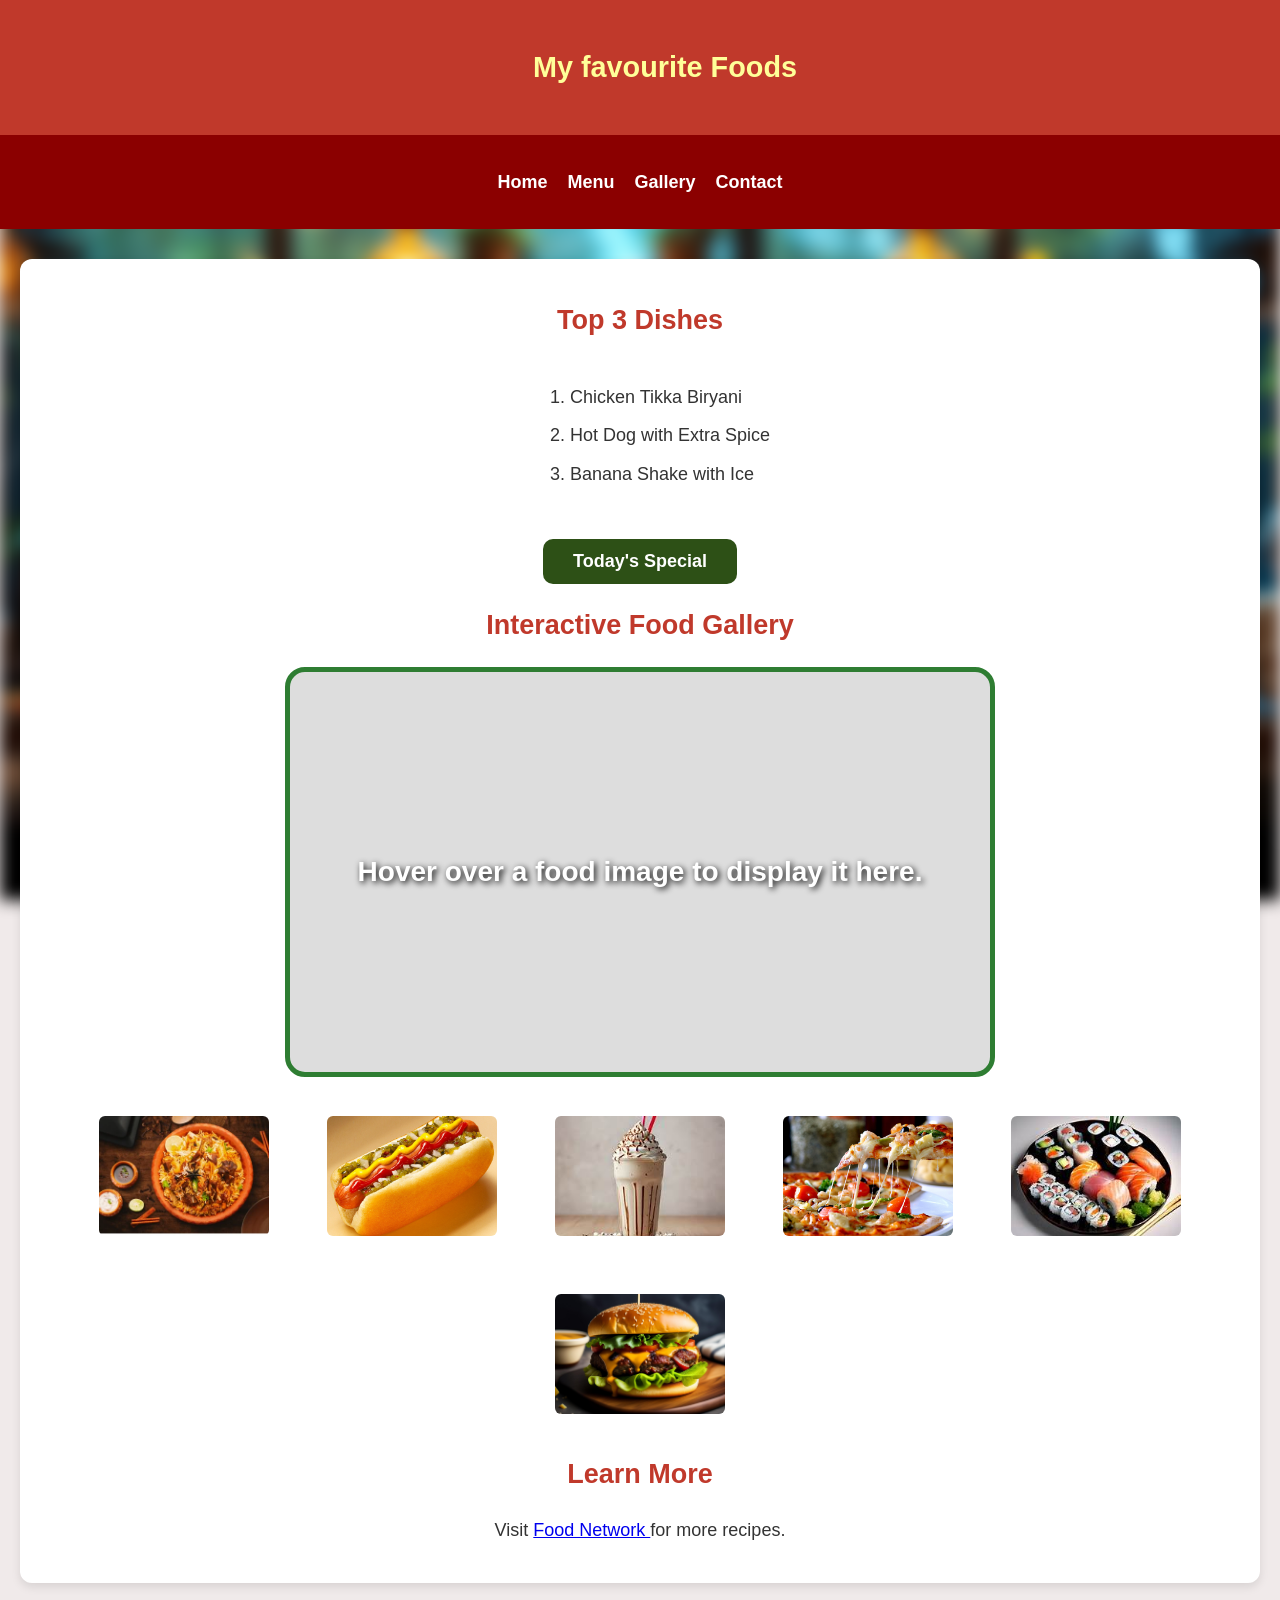
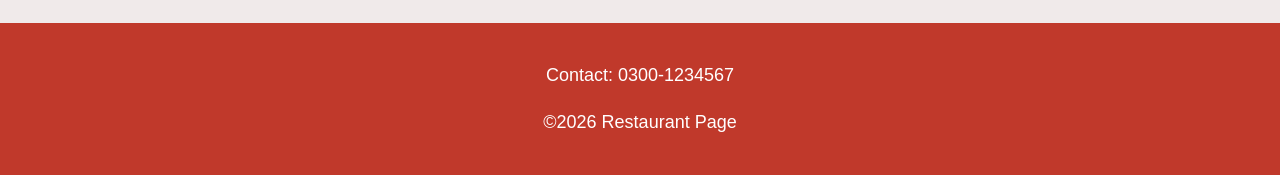
==== index.html @ 2c34b1ff "Update index.html" ====
<!DOCTYPE html>
<html lang="en">

<head>
    <meta charset="UTF-8">
    <meta name="viewport" content="width=device-width, initial-scale=1.0">
    <title>Restaurant Page</title>
    <link rel="stylesheet" href="style.css">
</head>

<body>

    <a href="#main" class="skip-link">Skip to Main Content</a>


    <header>
        <div id="clock"></div>
        <h1> My favourite Foods</h1>
    </header>
    <nav>
        <ul>
            <li><a href="index.html">Home</a></li>
            <li><a href="menu.html">Menu</a></li>
            <li><a href="gallery.html">Gallery</a></li>
            <li><a href="contact.html">Contact</a></li>
        </ul>
    </nav>
    <main id="main">
        <section>
            <h2>Top 3 Dishes</h2>
            <ol>
                <li>Chicken Tikka Biryani</li>
                <li>Hot Dog with Extra Spice</li>

                <li>Banana Shake with Ice</li>
            </ol>
            <button id="specialBtn">Today's Special</button>

            <p id="specialText"></p>
        </section>

        <section>
            <h2>Interactive Food Gallery</h2>

            <div id="image">
                Hover over a food image to display it here.
            </div>

            <div class="gallery">
                <img class="preview" src="Biryani.webp" alt="Chicken Tikka Biryani" onmouseover="upDate(this)"
                    onmouseout="unDo()" onfocus="upDate(this)"
        onblur="unDo()"
        tabindex="0">

                <img class="preview" src="HotDog.jpg" alt="Hot Dog with Extra Spice" onmouseover="upDate(this)"
                    onmouseout="unDo()" onfocus="upDate(this)"
        onblur="unDo()"
        tabindex="0">

                <img class="preview" src="Milkshake.jpg" alt="Banana Milkshake" onmouseover="upDate(this)"
                    onmouseout="unDo()" onfocus="upDate(this)"
        onblur="unDo()"
        tabindex="0">

                <img class="preview" src="pizza-5179939_1280.jpg" alt="Chicken Cheese Pizza" onmouseover="upDate(this)"
                    onmouseout="unDo()" onfocus="upDate(this)"
        onblur="unDo()"
        tabindex="0">

                <img class="preview" src="OIP.jpg" alt="Fresh Sushi" onmouseover="upDate(this)" onmouseout="unDo()" onfocus="upDate(this)"
        onblur="unDo()"
        tabindex="0">

                <img class="preview" src="front-view-tasty-meat-burger-with-cheese-and-salad-free-photo.jpg"
                    alt="Zinger Burger" onmouseover="upDate(this)" onmouseout="unDo()" onfocus="upDate(this)"
        onblur="unDo()"
        tabindex="0">
            </div>
        </section>

        <section>
            <h2>Learn More</h2>
            <p>
                Visit
                <a href="https://www.foodnetwork.com" target="_blank" rel="noopener noreferrer">
                    Food Network
                </a>
                for more recipes.
            </p>
        </section>
    </main>


    <footer>
        <p>Contact: 0300-1234567</p>
        <p>&copy;2026 Restaurant Page</p>
    </footer>
    <script src="script.js"></script>
</body>

</html>
---- style.css ----
* Clean Restaurant Website CSS */

/* RESET */
* {
    margin: 0;
    padding: 0;
    box-sizing: border-box;
}

body {
    font-family: Arial, Helvetica, sans-serif;
    background: #f0eaea;
    color: #333;
    line-height: 1.6;
    font-size: 18px;
}

/* SKIP LINK */
.skip-link {
    position: absolute;
    left: -9999px;
    background: #000;
    color: #9f3e2d;
    padding: 8px;
    z-index: 100;
}

.skip-link:focus {
    left: 10px;
    top: 10px;
}

header {
    background: #c0392b;
    color: #ffff99;
    /* white kar do */
    text-align: center;
    width: 100%;
    padding: 25px;
}

#clock {
    text-align: right;
    font-weight: bold;
    margin-bottom: 10px;
}

h1 {
    font-size: 2.2rem;
}

h2 {
    text-align: center;
    color: #c0392b;
    margin: 20px 0;
}

/* NAV */
nav {
    display: inline-block;
    width: 100%;
    background: #8b0000;
}

nav ul {
    list-style-type: none;
    display: flex;
    justify-content: center;
    flex-wrap: wrap;
    gap: 20px;
    padding: 15px;
}

nav li {
    display: inline-block;
}

nav a {
    color: #fff;
    text-decoration: none;
    font-weight: bold;
}

nav a:hover {
    color: gold;
}

nav img {
    width: 10%;
}


main {
    width: 90%;
    max-width: 1200px;
    margin: 30px auto;
    background: #fff;
    padding: 30px;
    border-radius: 12px;
    box-shadow: 0 4px 10px rgba(0, 0, 0, .1);
}

p,
ol {
    text-align: center;
}

ol {
    list-style-position: inside;
}


button,
#specialBtn {
    background: #2d5016;
    color: #fff;
    border: none;
    padding: 12px 20px;
    border-radius: 8px;
    cursor: pointer;
}

button:hover,
#specialBtn:hover {
    background: #8b0000;
}

#specialText {
    margin-top: 15px;
    color: darkgreen;
    font-weight: bold;
}

.grid {
    display: grid;
    grid-template-columns: repeat(3, 1fr);
    /* 3 columns */
    gap: 20px;
    margin: 20px 0;
}

img {
    max-width: 100%;
    height: auto;
    display: block;

    /* Ye 3 add karo */
    border: 3px solid #c0392b;
    padding: 5px;
    border-radius: 12px;

    margin: 10px;
    /* box model complete karne ke liye */
}


/* MENU */
.menu-container {
    display: grid;
    grid-template-columns: repeat(auto-fit, minmax(250px, 1fr));
    gap: 20px;
}

.menu-item {
    background: #e8f5e9;
    padding: 20px;
    border-radius: 10px;
    text-align: center;
    font-size: 22px;
    font-weight: bold;
    transition: .3s;
}

.menu-item:hover {
    background: #c8e6c9;
    transform: scale(1.03);
}

/* FORM */
form {
    max-width: 650px;
    margin: auto;
    display: flex;
    flex-direction: column;
    gap: 15px;
}

label {
    font-weight: bold;
}

input,
textarea {
    width: 100%;
    padding: 12px;
    border: 2px solid #ddd;
    border-radius: 8px;
}

input:focus,
textarea:focus {
    outline: none;
    border-color: #2d5016;
}

/* FOOTER */
footer {
    background: #c0392b;
    color: #fff;
    text-align: center;
    padding: 20px;
    margin-top: 40px;
}

/* GALLERY GRID - Ye add karna hai */
.grid {
    display: grid;
    grid-template-columns: repeat(2, 1fr);
    gap: 0.6px;
    justify-content: center;
    align-items: center;
}

.grid img {
    width: 100%;
    max-width: 400px;
    /* Ye add karo - image 400px se zyada badi nahi hogi */
    height: 250px;
    object-fit: cover;
    border-radius: 10px;
    margin: 0 auto;
    /* Ye add karo - center me aajayegi */
}

main {
    width: 95%;
    padding: 20px;
}

h1 {
    font-size: 1.8rem;
}



p {
    text-align: center;
}

ol {
    text-align: left;
    list-style-position: outside;
    margin-left: 30px;
    padding-left: 20px;
}

ol li {
    margin-bottom: 10px;
}

ol {
    display: inline-block;
    text-align: left;
    margin: 20px auto;
    padding-left: 25px;
}

section {
    text-align: center;
}

ol {
    text-align: left;
    list-style-position: outside;
    margin-left: 40px;
    padding-left: 20px;
}

ol li {
    margin-bottom: 10px;
}

.menu-grid {
    display: grid;
    grid-template-columns: 1fr 1fr;
    /* 2 columns */
    gap: 60px;
    /* Beech me bara gap */
    margin-top: 30px;
}

.column {
    display: flex;
    flex-direction: column;
    /* 3 items neeche neeche */
    gap: 15px;
    /* items ke beech gap */
}

.menu-item {
    background: #f5f5f5;
    padding: 15px;
    border-radius: 8px;
    text-align: center;
    font-weight: bold;
    border: 2px solid #c0392b;
}

.menu-pic {
    display: block;
    margin: 0 auto 30px auto;
    /* center + neeche gap */
    max-width: 300px;
    border-radius: 12px;
}

main>img {
    display: block;
    margin: 0 auto 30px auto;
    /* center kar dega */
    max-width: 300px;
    border-radius: 12px;
}



/* Today's Special Button */
#specialBtn {
    display: block;
    margin: 20px auto;
    padding: 12px 30px;
    background-color: #2d5016;
    color: white;
    font-size: 18px;
    font-weight: bold;
    border: none;
    border-radius: 10px;
    cursor: pointer;
    transition: all 0.3s ease;
}

#specialBtn:hover {
    background-color: #c0392b;
    transform: scale(1.05);
}

#specialBtn:active {
    transform: scale(0.98);
}

/* RESPONSIVE */
@media (max-width:768px) {
    nav {
        width: 100%;
        /* Nav full width */
    }

    nav ul {
        flex-direction: column;
        /* Nav tabs neeche neeche */
        gap: 10px;
    }

    .grid {
        grid-template-columns: 1fr;
        /* Gallery 2 se 1 column */
        gap: 15px;
    }

    main {
        width: 95%;
        /* Main chota margin */
        padding: 20px;
    }

    h1 {
        font-size: 1.8rem;
    }

    .menu-container {
        grid-template-columns: 1fr;
        /* Menu bhi 1 column */
    }
}

body {
    background-image: url('restaurant-bg.jpg');
    /* apni pic ka naam */
    background-size: cover;
    /* poori screen cover kare */
    background-position: center;
    background-attachment: fixed;
    /* scroll pe move na ho */

    /* Blur ke liye */
    position: relative;
}

body::before {
    content: "";
    position: fixed;
    top: 0;
    left: 0;
    width: 100%;
    height: 100%;
    background-image: url('realistic-photo-blurred-restaurant-background-with-some-people-eating-chefs-waiters-working-high-resolution-superdetail-16k_967785-42317.avif');
    background-size: cover;
    background-position: center;
    filter: blur(8px);
    /* 8px jitna blur chahiye */
    z-index: -1;
    /* content ke peeche chala jaye */
}


img {
    max-width: 100%;
    height: auto;
}

.skip-link {
    position: absolute;
    left: -999px;
    background: black;
    color: white;
    padding: 10px;
    text-decoration: none;
}

.skip-link:focus {
    left: 10px;
    top: 10px;
}

/* 1. BODY KA MARGIN ZERO */
body {
    margin: 0;
    padding: 0;
}

/* Interactive Gallery */

#image{
    width:80%;
    max-width:700px;
    height:400px;
    margin:20px auto;
    border:5px solid #2e7d32;
    border-radius:20px;
    background:#ddd;
    background-size:cover;
    background-position:center;
    display:flex;
    justify-content:center;
    align-items:center;
    color:white;
    font-size:28px;
    font-weight:bold;
    text-shadow:2px 2px 6px black;
}

.gallery{
    display:flex;
    justify-content:center;
    flex-wrap:wrap;
    gap:20px;
    margin-top:20px;
}

.preview{
    width:170px;
    height:120px;
    object-fit:cover;
    border-radius:15px;
    border:4px solid white;
    cursor:pointer;
    transition:0.3s;
}

.preview:hover{
    transform:scale(1.08);
    border-color:orange;
}
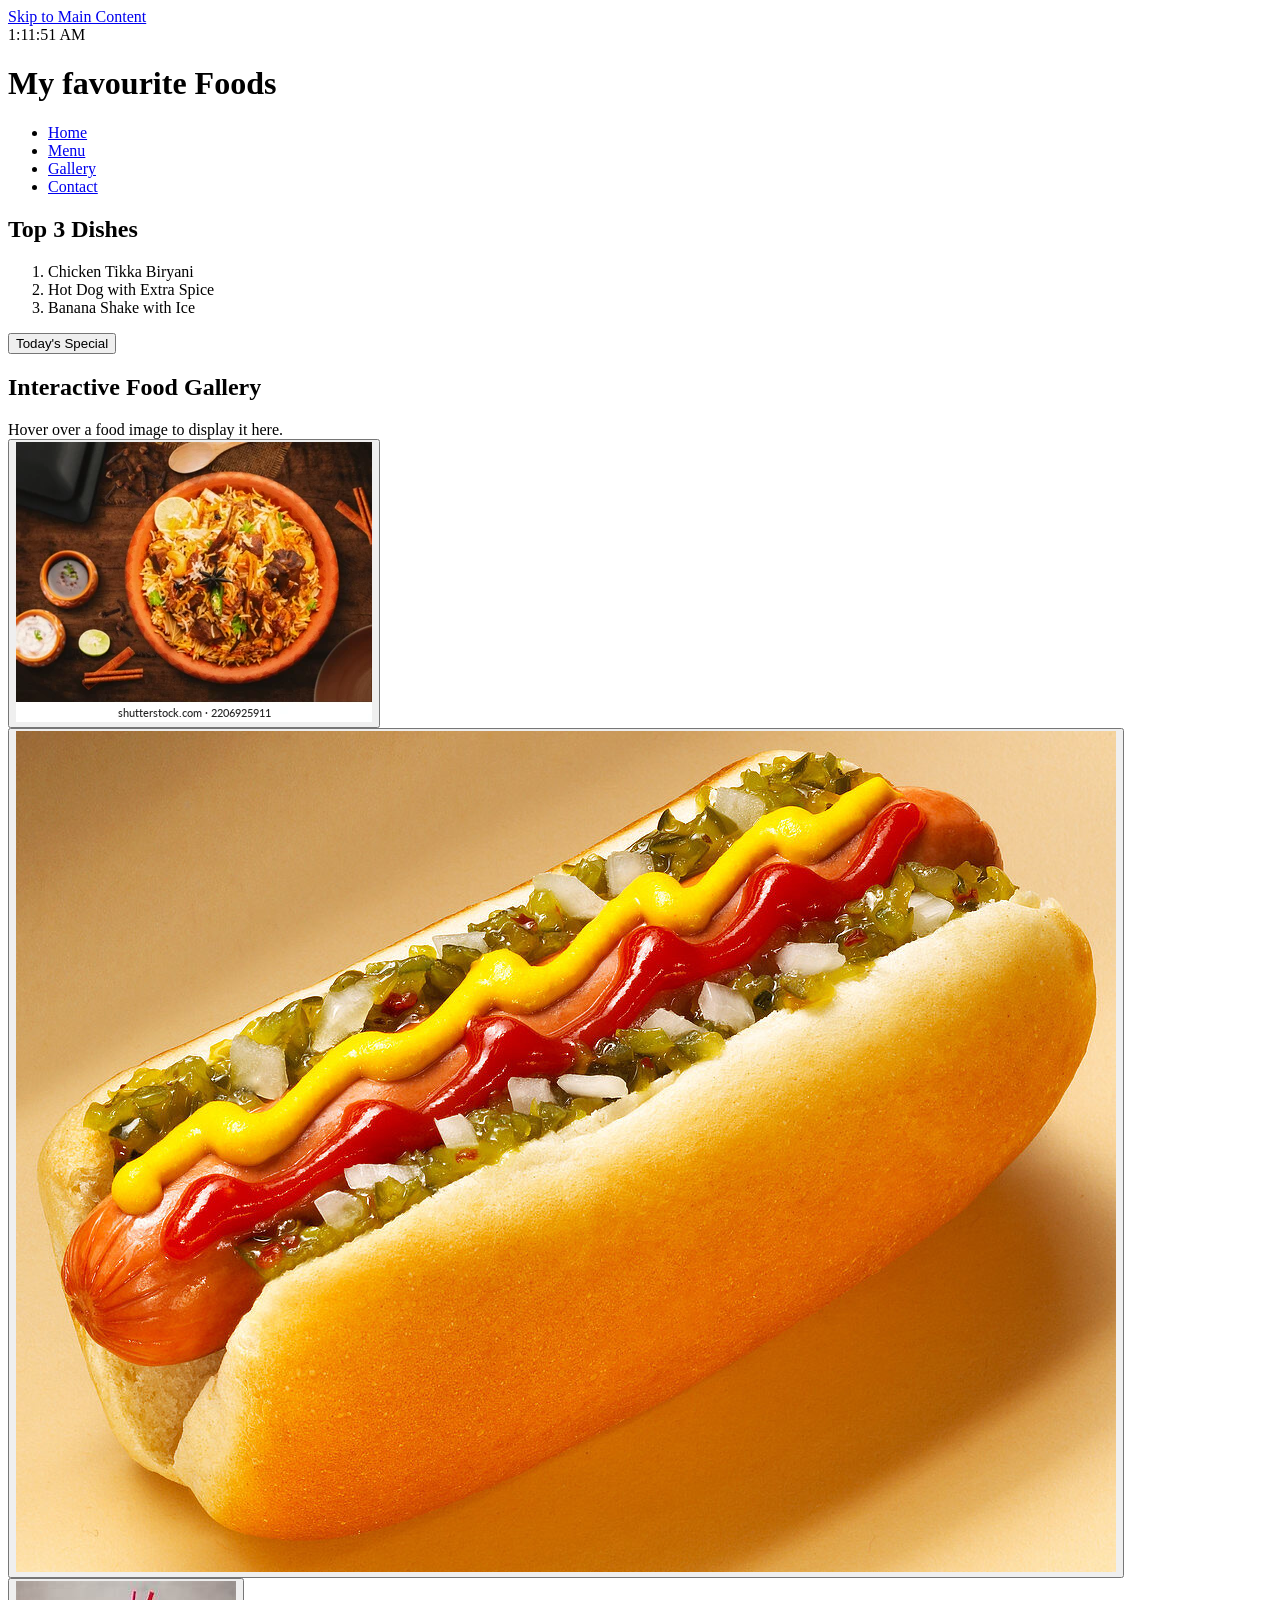
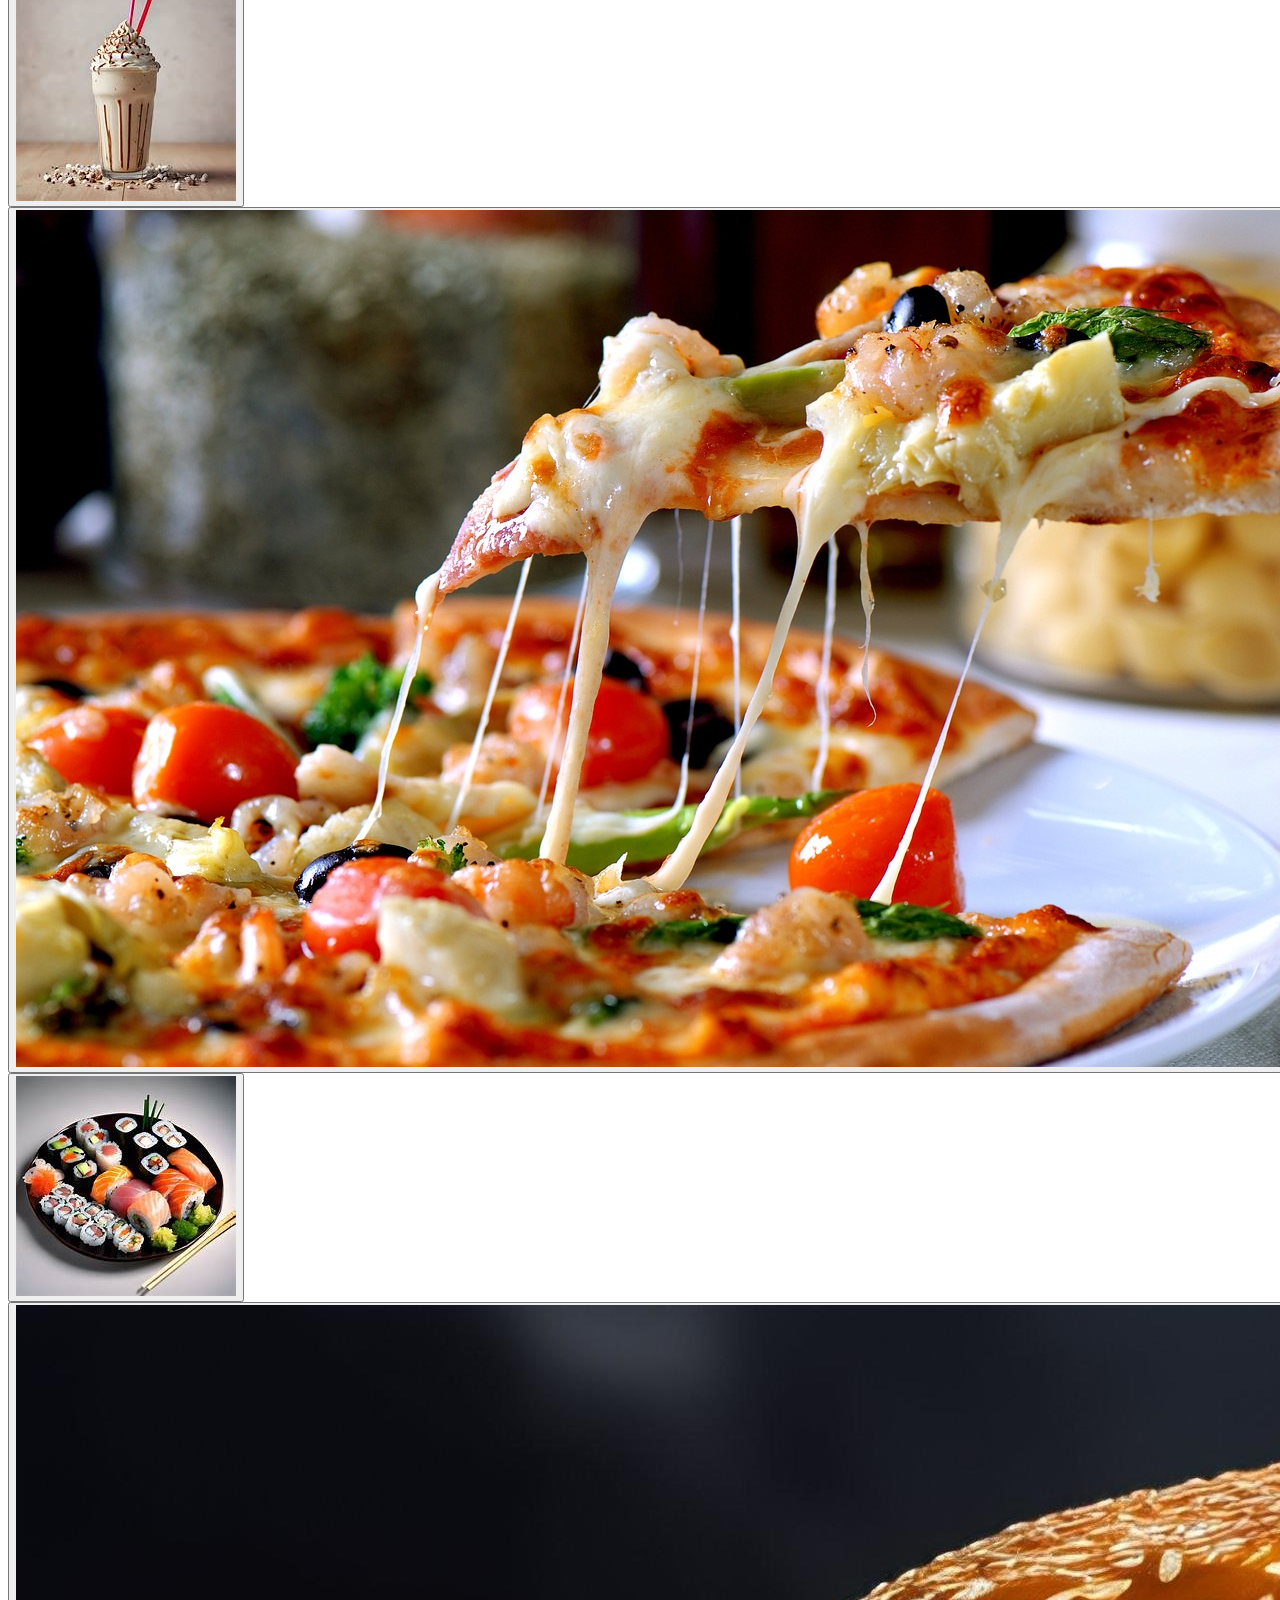
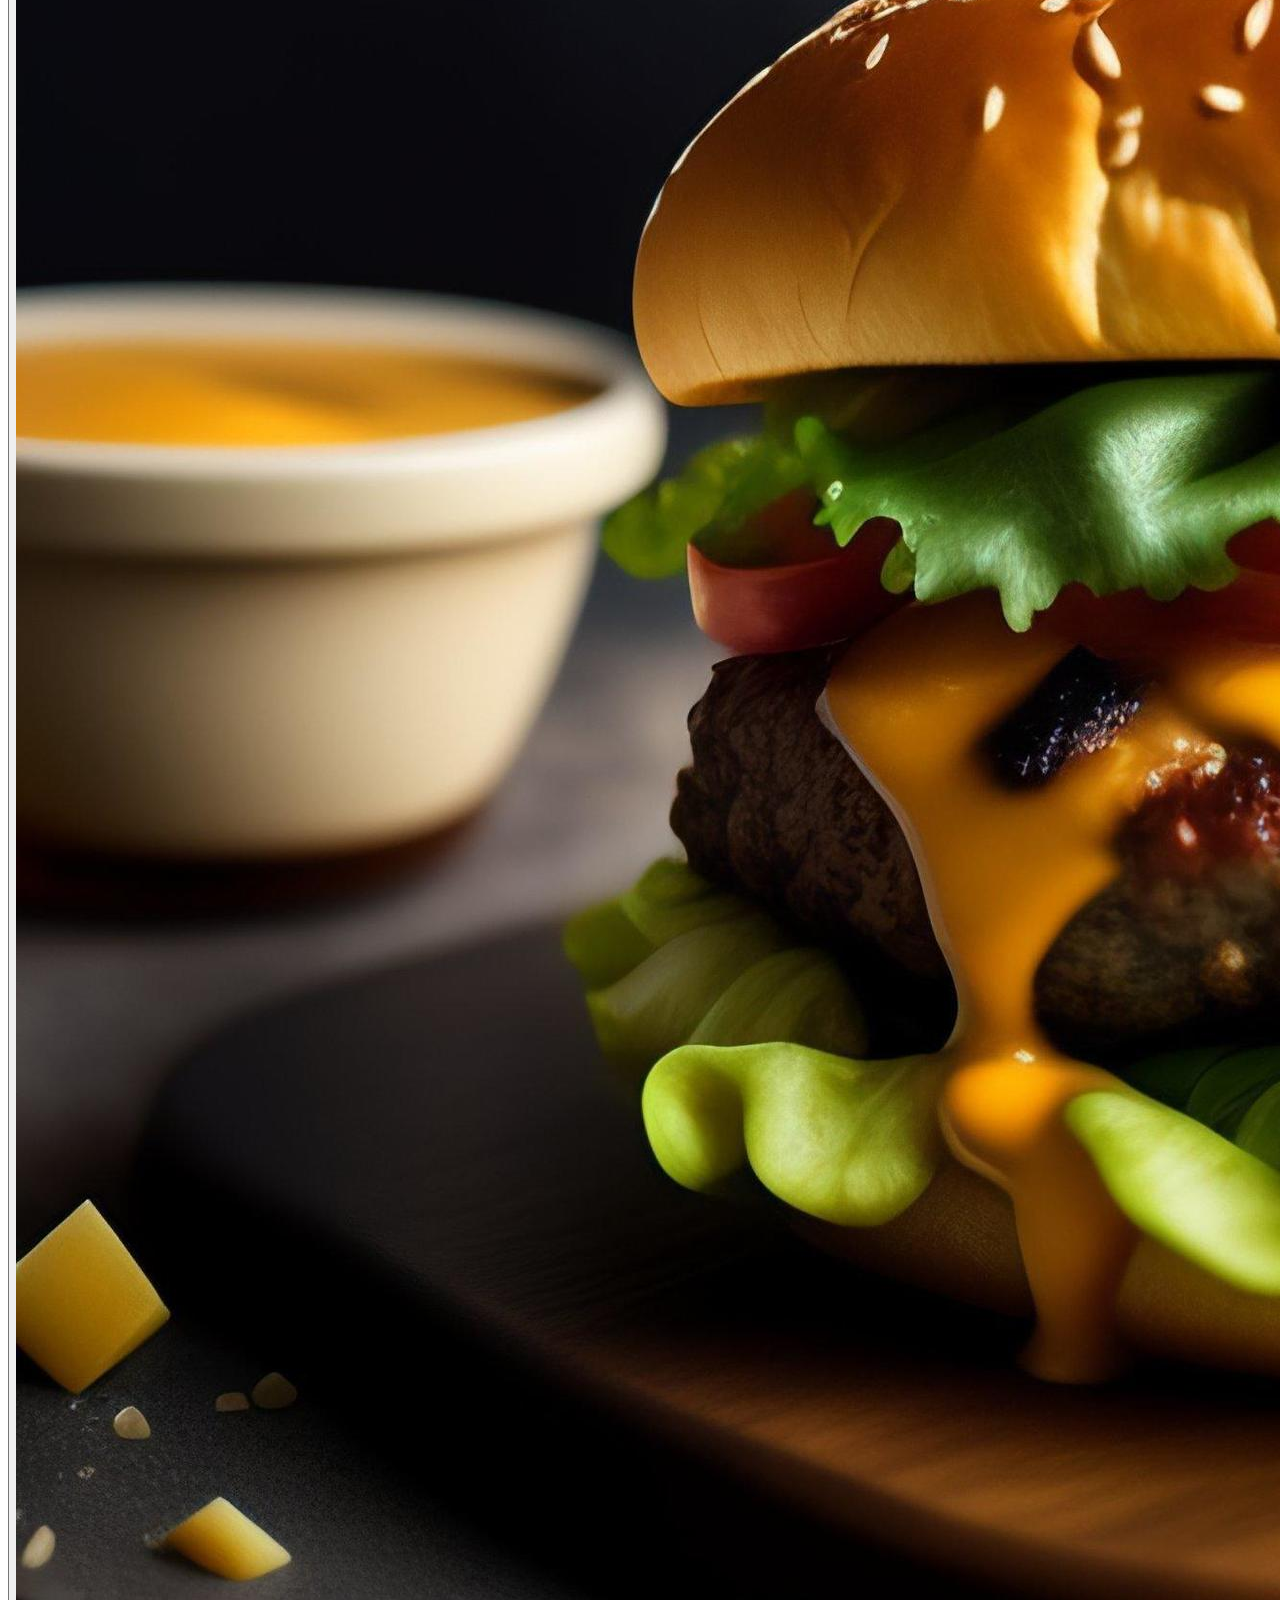
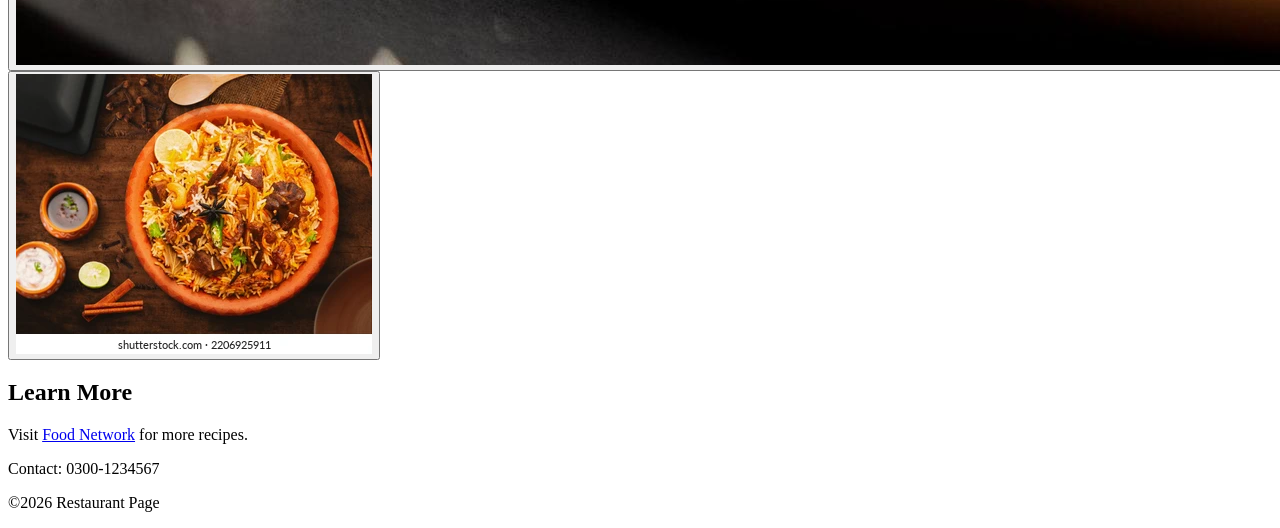
==== commit 55b53a72: "Add files via upload" ====
--- a/index.html
+++ b/index.html
@@ -12,11 +12,11 @@
 
     <a href="#main" class="skip-link">Skip to Main Content</a>
 
-
     <header>
         <div id="clock"></div>
-        <h1> My favourite Foods</h1>
+        <h1>My favourite Foods</h1>
     </header>
+
     <nav>
         <ul>
             <li><a href="index.html">Home</a></li>
@@ -25,77 +25,78 @@
             <li><a href="contact.html">Contact</a></li>
         </ul>
     </nav>
+
     <main id="main">
         <section>
             <h2>Top 3 Dishes</h2>
             <ol>
                 <li>Chicken Tikka Biryani</li>
                 <li>Hot Dog with Extra Spice</li>
-
                 <li>Banana Shake with Ice</li>
             </ol>
             <button id="specialBtn">Today's Special</button>
-
             <p id="specialText"></p>
         </section>
 
         <section>
             <h2>Interactive Food Gallery</h2>
-
             <div id="image">
                 Hover over a food image to display it here.
             </div>
+            <div class="gallery">
+                <button class="img-btn" onmouseover="upDate(this.children[0])" onmouseout="unDo()"
+                    onfocus="upDate(this.children[0])" onblur="unDo()">
+                    <img class="preview" src="Biryani.webp" alt="Chicken Tikka Biryani">
+                </button>
 
-            <div class="gallery">
-                <img class="preview" src="Biryani.webp" alt="Chicken Tikka Biryani" onmouseover="upDate(this)"
-                    onmouseout="unDo()" onfocus="upDate(this)"
-        onblur="unDo()"
-        tabindex="0">
+                <button class="img-btn" onmouseover="upDate(this.children[0])" onmouseout="unDo()"
+                    onfocus="upDate(this.children[0])" onblur="unDo()">
+                    <img class="preview" src="HotDog.jpg" alt="Hot Dog with Extra Spice">
+                </button>
 
-                <img class="preview" src="HotDog.jpg" alt="Hot Dog with Extra Spice" onmouseover="upDate(this)"
-                    onmouseout="unDo()" onfocus="upDate(this)"
-        onblur="unDo()"
-        tabindex="0">
+                <button class="img-btn" onmouseover="upDate(this.children[0])" onmouseout="unDo()"
+                    onfocus="upDate(this.children[0])" onblur="unDo()">
+                    <img class="preview" src="Milkshake.jpg" alt="Banana Milkshake">
+                </button>
 
-                <img class="preview" src="Milkshake.jpg" alt="Banana Milkshake" onmouseover="upDate(this)"
-                    onmouseout="unDo()" onfocus="upDate(this)"
-        onblur="unDo()"
-        tabindex="0">
+                <button class="img-btn" onmouseover="upDate(this.children[0])" onmouseout="unDo()"
+                    onfocus="upDate(this.children[0])" onblur="unDo()">
+                    <img class="preview" src="pizza-5179939_1280.jpg" alt="Chicken Cheese Pizza">
+                </button>
 
-                <img class="preview" src="pizza-5179939_1280.jpg" alt="Chicken Cheese Pizza" onmouseover="upDate(this)"
-                    onmouseout="unDo()" onfocus="upDate(this)"
-        onblur="unDo()"
-        tabindex="0">
+                <button class="img-btn" onmouseover="upDate(this.children[0])" onmouseout="unDo()"
+                    onfocus="upDate(this.children[0])" onblur="unDo()">
+                    <img class="preview" src="OIP.jpg" alt="Fresh Sushi">
+                </button>
 
-                <img class="preview" src="OIP.jpg" alt="Fresh Sushi" onmouseover="upDate(this)" onmouseout="unDo()" onfocus="upDate(this)"
-        onblur="unDo()"
-        tabindex="0">
+                <button class="img-btn" onmouseover="upDate(this.children[0])" onmouseout="unDo()"
+                    onfocus="upDate(this.children[0])" onblur="unDo()">
+                    <img class="preview" src="front-view-tasty-meat-burger-with-cheese-and-salad-free-photo.jpg"
+                        alt="Zinger Burger">
+                </button>
+            </div>
 
-                <img class="preview" src="front-view-tasty-meat-burger-with-cheese-and-salad-free-photo.jpg"
-                    alt="Zinger Burger" onmouseover="upDate(this)" onmouseout="unDo()" onfocus="upDate(this)"
-        onblur="unDo()"
-        tabindex="0">
-            </div>
+            <button class="img-btn" onmouseover="upDate(this.children[0])" onmouseout="unDo()"
+                onfocus="upDate(this.children[0])" onblur="unDo()">
+                <img class="preview" src="Biryani.webp" alt="Chicken Tikka Biryani">
+            </button>
         </section>
 
         <section>
             <h2>Learn More</h2>
             <p>
-                Visit
-                <a href="https://www.foodnetwork.com" target="_blank" rel="noopener noreferrer">
-                    Food Network
-                </a>
+                Visit <a href="https://www.foodnetwork.com" target="_blank" rel="noopener noreferrer">Food Network</a>
                 for more recipes.
             </p>
         </section>
     </main>
 
-
     <footer>
         <p>Contact: 0300-1234567</p>
         <p>&copy;2026 Restaurant Page</p>
     </footer>
+
     <script src="script.js"></script>
 </body>
 
-</html>
+</html>
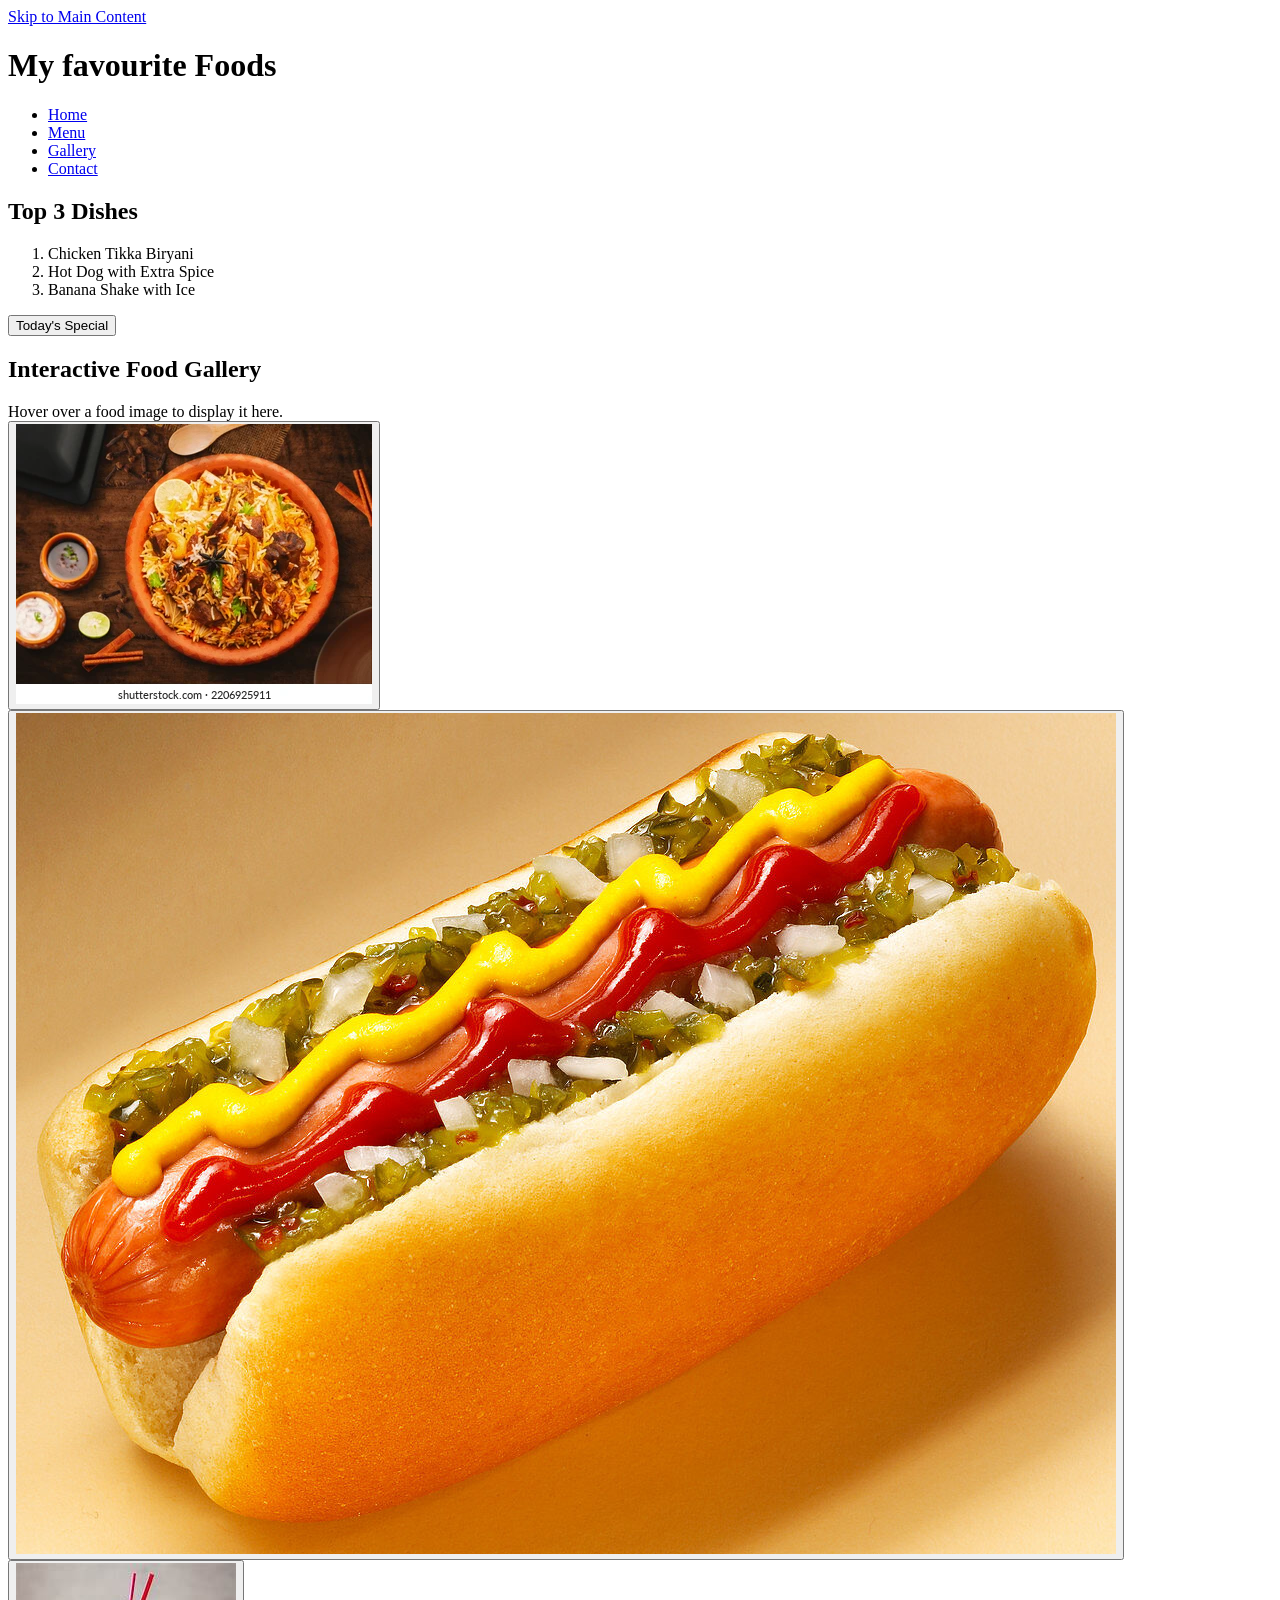
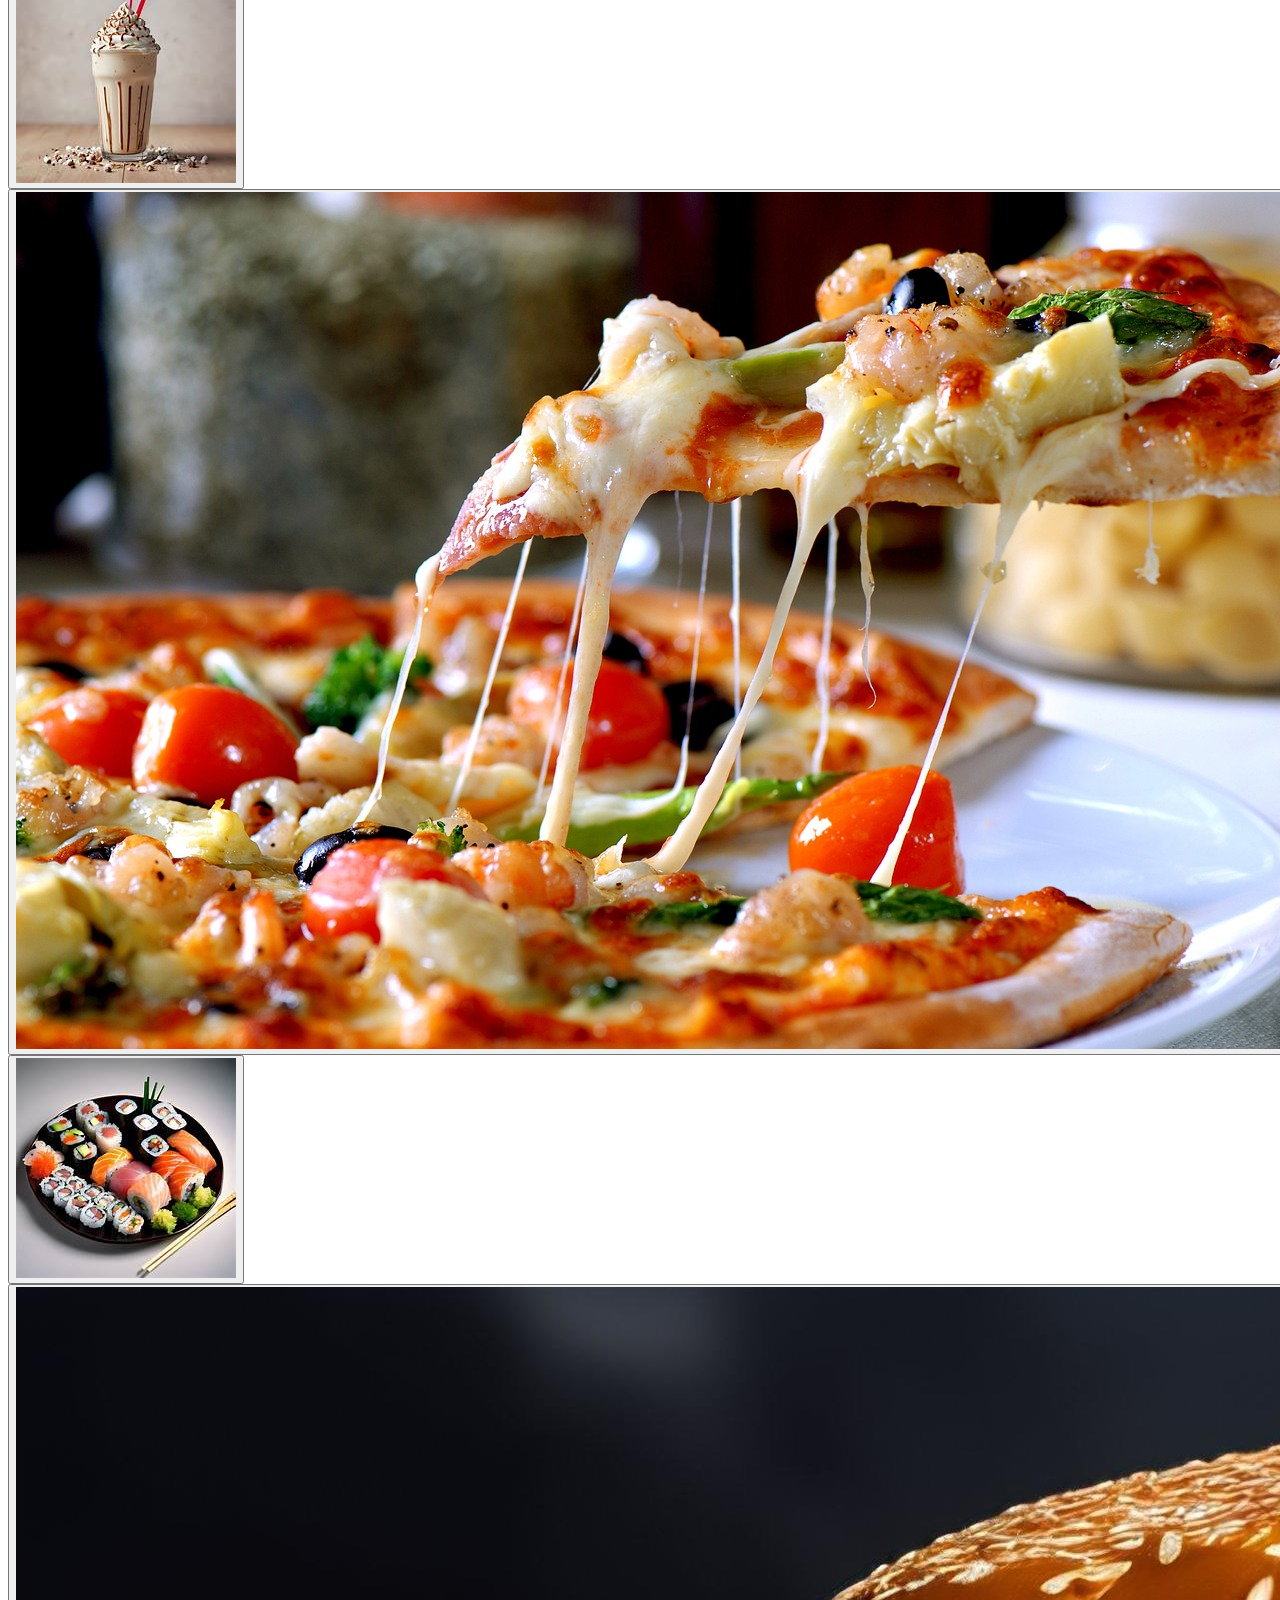
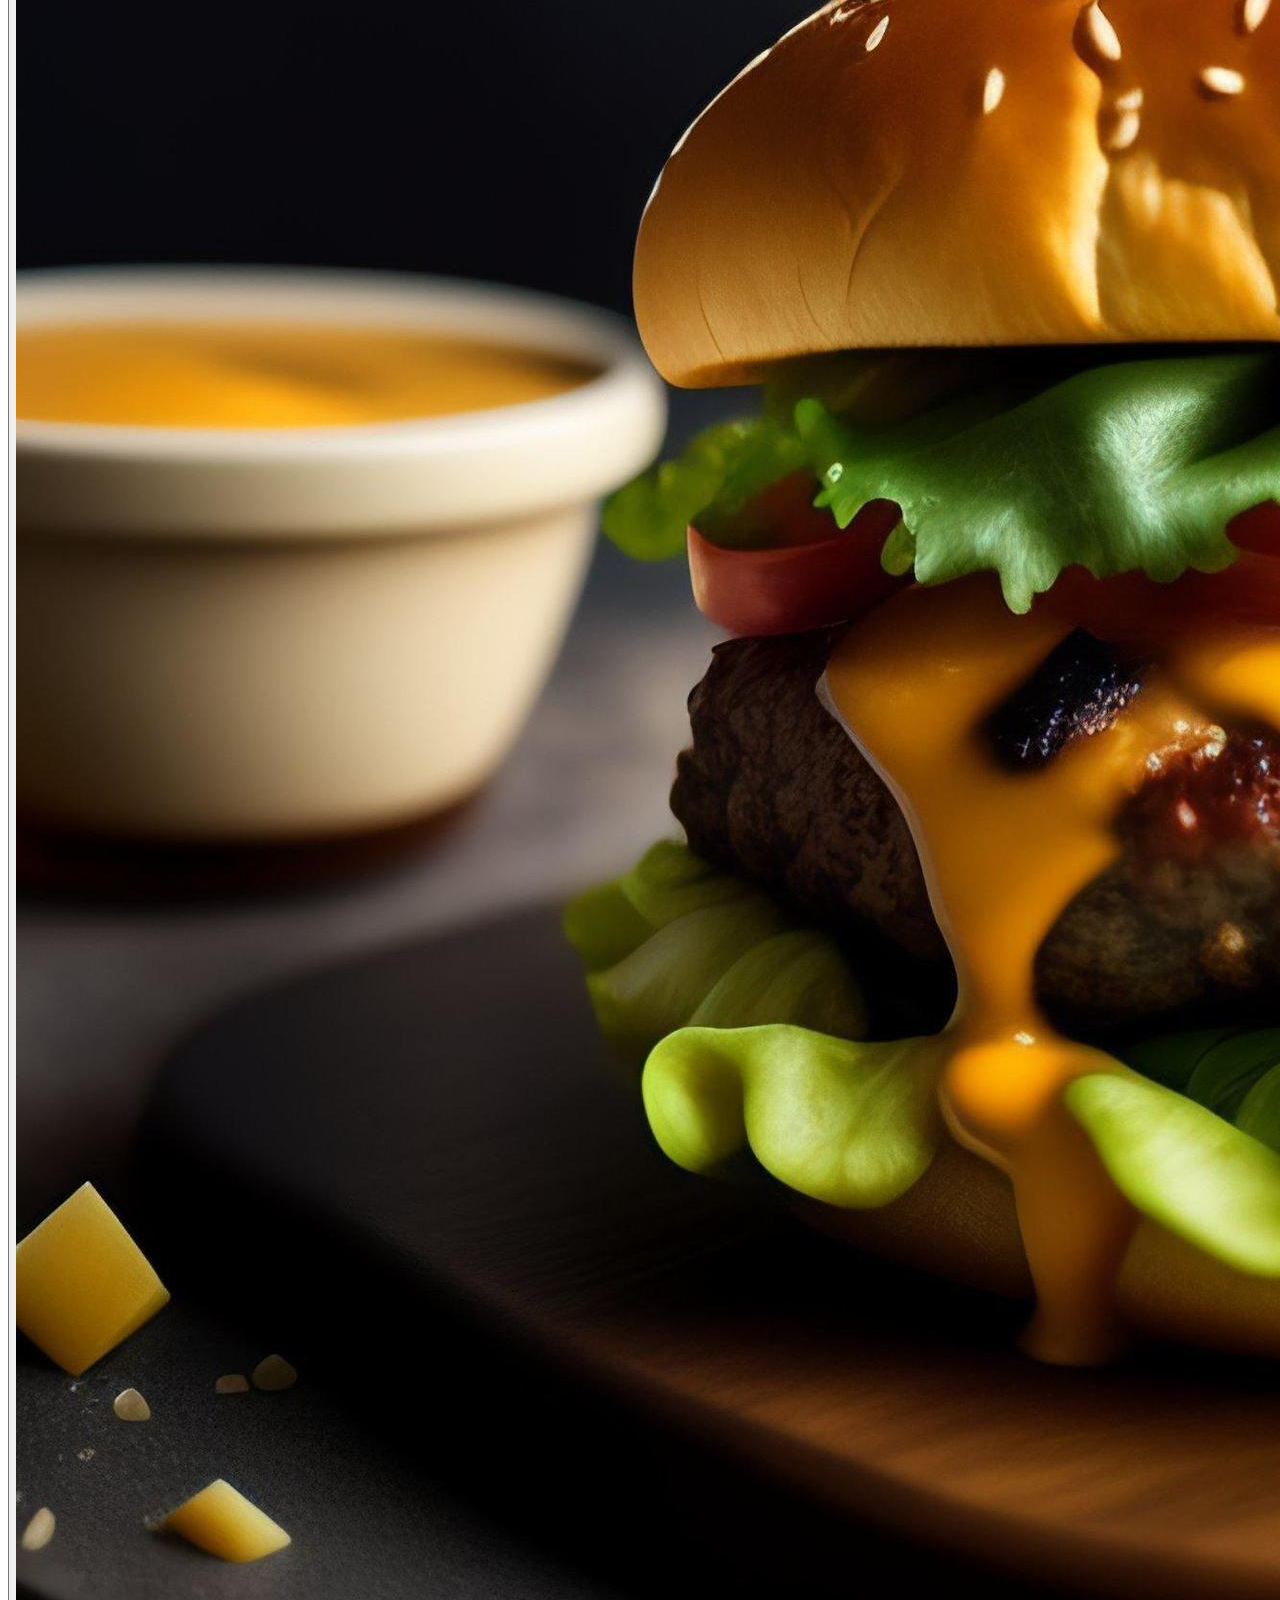
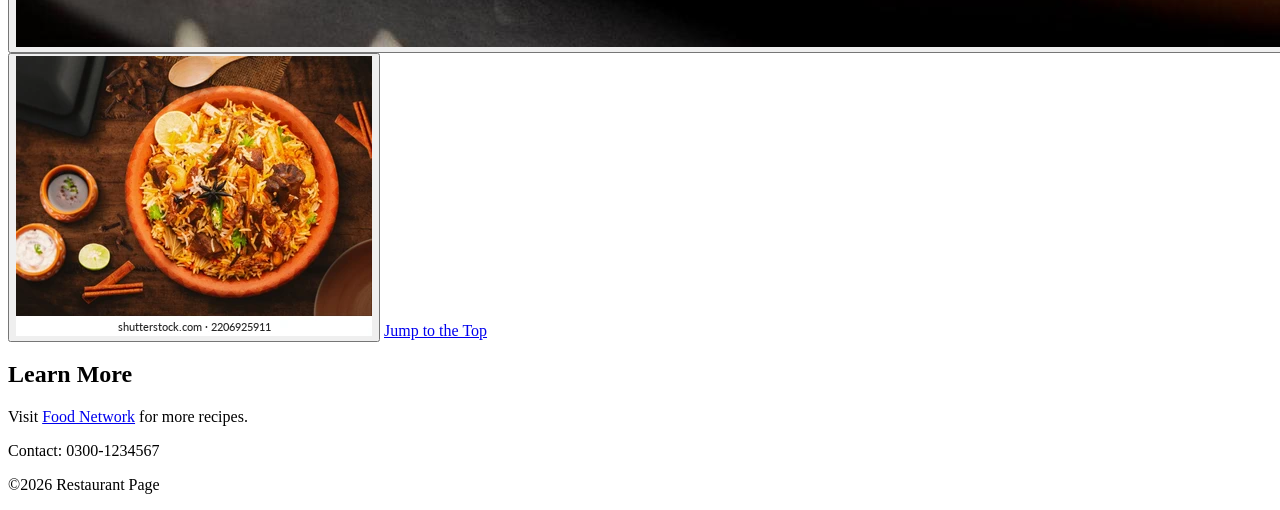
==== commit 446bd02c: "Add files via upload" ====
--- a/index.html
+++ b/index.html
@@ -9,7 +9,7 @@
 </head>
 
 <body>
-
+  
     <a href="#main" class="skip-link">Skip to Main Content</a>
 
     <header>
@@ -80,6 +80,8 @@
                 onfocus="upDate(this.children[0])" onblur="unDo()">
                 <img class="preview" src="Biryani.webp" alt="Chicken Tikka Biryani">
             </button>
+
+            <a href="#top">Jump to the Top</a>
         </section>
 
         <section>
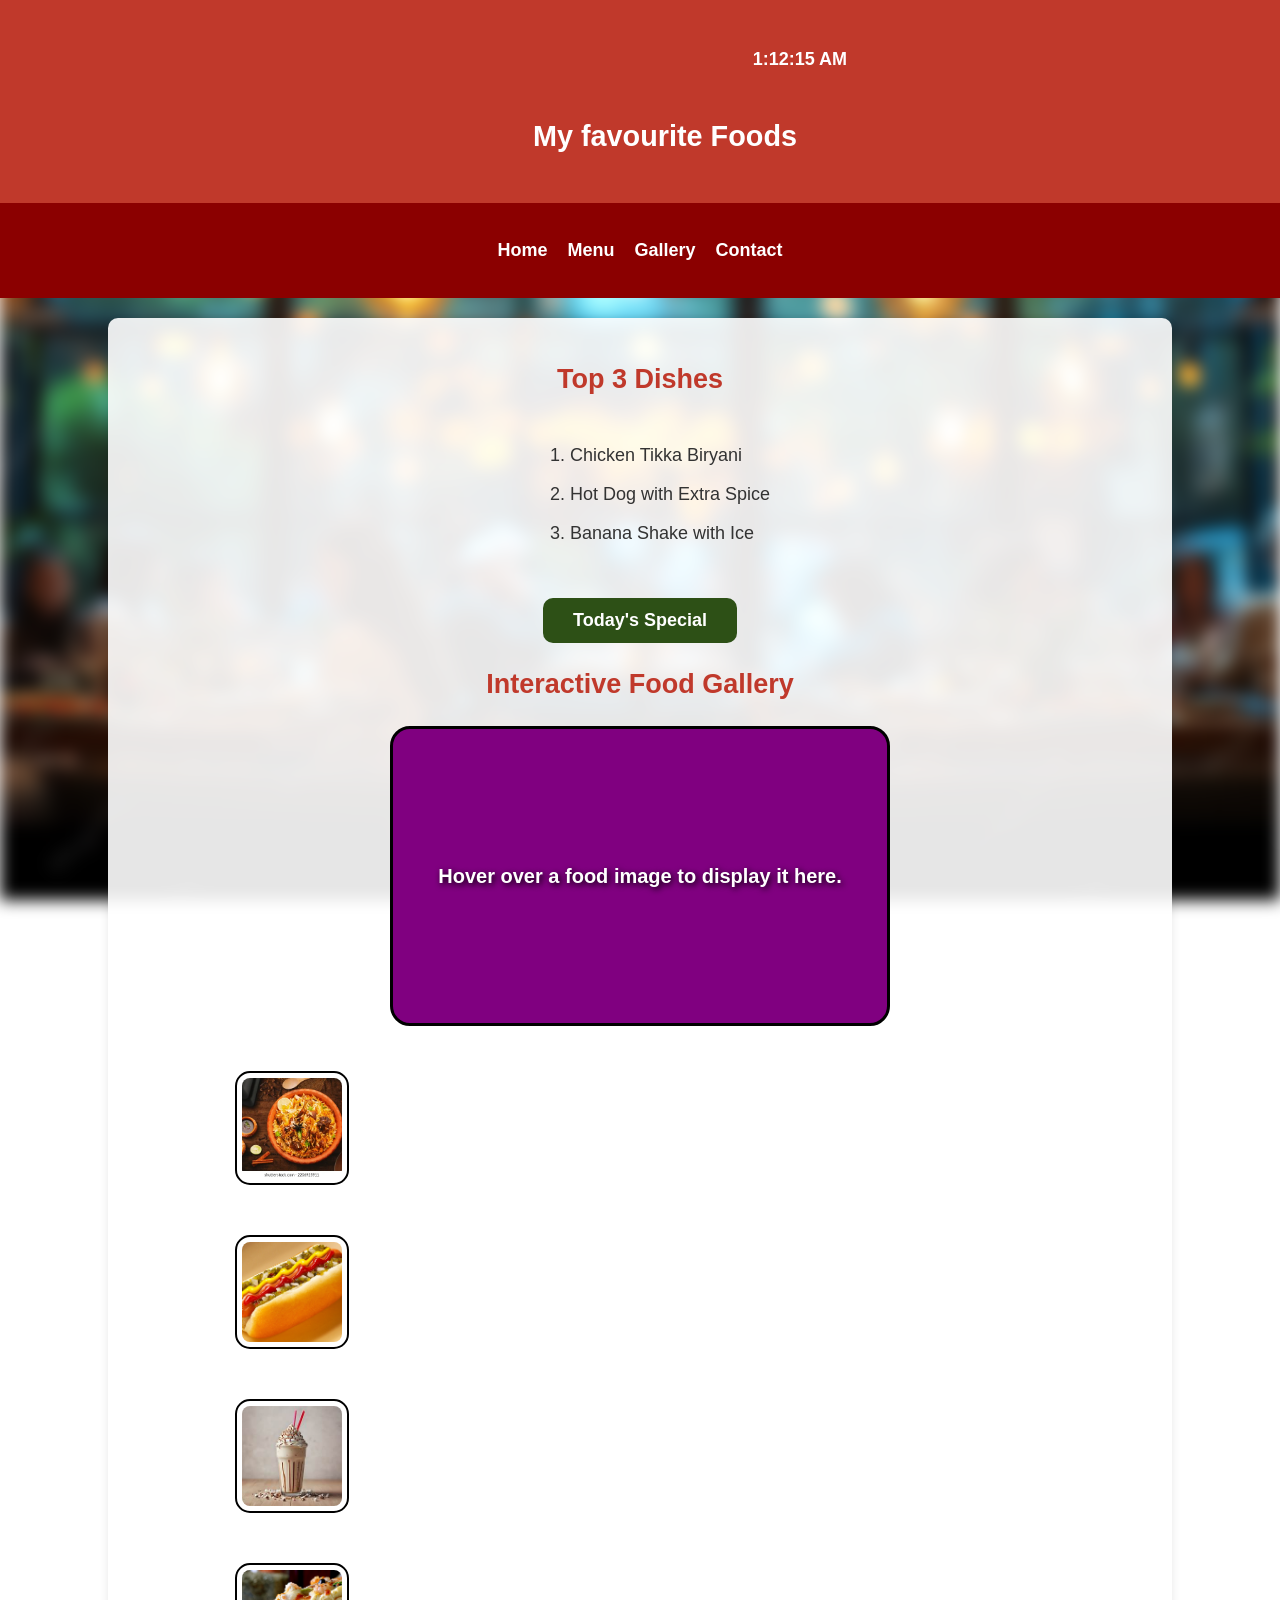
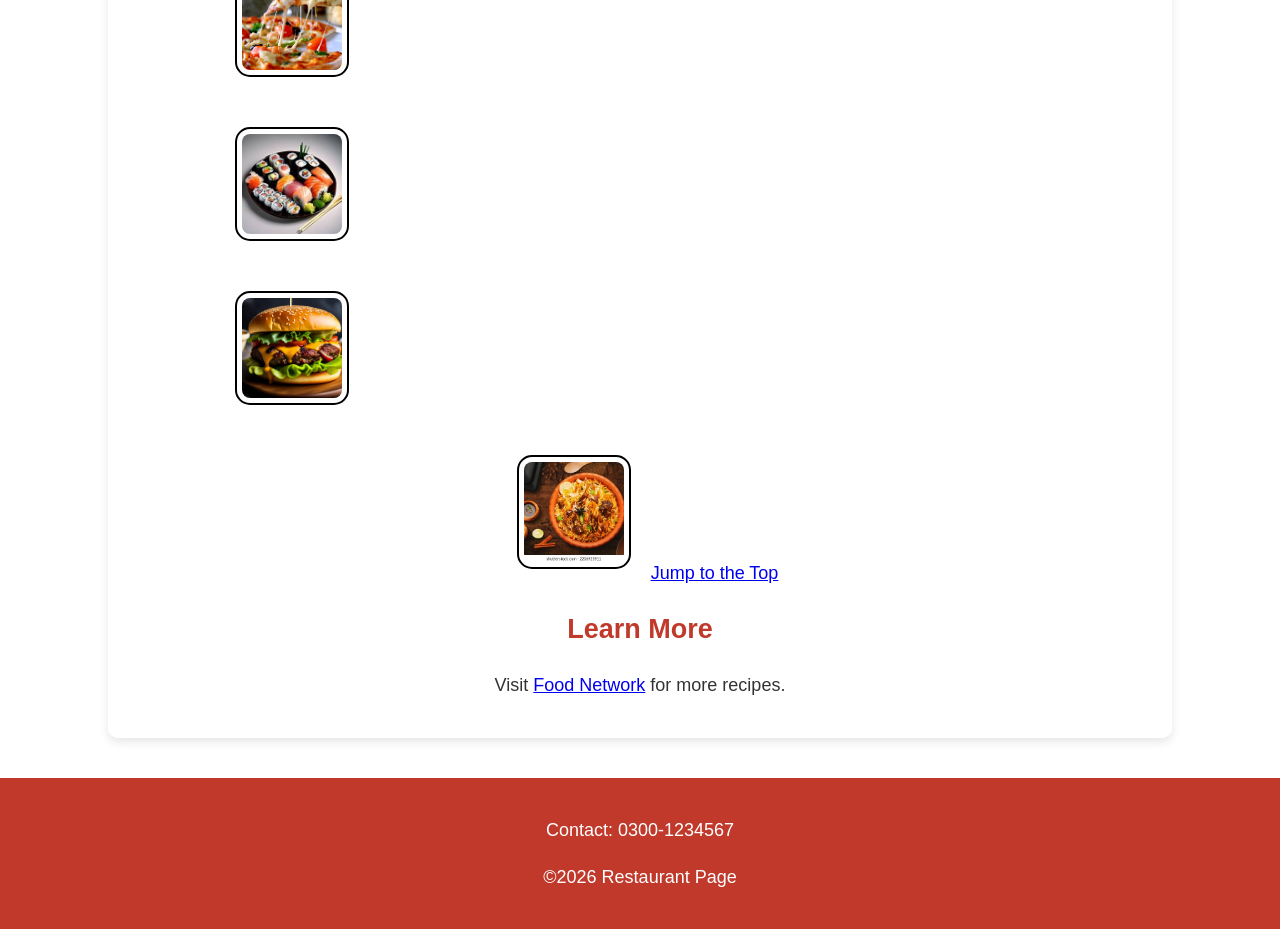
==== commit 23e5117f: "Update index.html" ====
--- a/index.html
+++ b/index.html
@@ -9,7 +9,7 @@
 </head>
 
 <body>
-  
+    <body id="top">
     <a href="#main" class="skip-link">Skip to Main Content</a>
 
     <header>
@@ -101,4 +101,4 @@
     <script src="script.js"></script>
 </body>
 
-</html>+</html>
--- a/style.css
+++ b/style.css
@@ -0,0 +1,673 @@
+* Clean Restaurant Website CSS */
+
+/* RESET */
+* {
+    margin: 0;
+    padding: 0;
+    box-sizing: border-box;
+}
+
+body {
+    font-family: Arial, Helvetica, sans-serif;
+    background: #f0eaea;
+    color: #333;
+    line-height: 1.6;
+    font-size: 18px;
+}
+
+/* SKIP LINK */
+.skip-link {
+    position: absolute;
+    left: -9999px;
+    background: #000;
+    color: #9f3e2d;
+    padding: 8px;
+    z-index: 100;
+}
+
+.skip-link:focus {
+    left: 10px;
+    top: 10px;
+}
+
+header {
+    background: #c0392b;
+    color: #fff;
+    /* white kar do */
+    text-align: center;
+    width: 100%;
+    padding: 25px;
+}
+
+#clock {
+    text-align: right;
+    font-weight: bold;
+    margin-bottom: 10px;
+}
+
+h1 {
+    font-size: 2.2rem;
+}
+
+h2 {
+    text-align: center;
+    color: #c0392b;
+    margin: 20px 0;
+}
+
+/* NAV */
+nav {
+    display: inline-block;
+    width: 100%;
+    background: #8b0000;
+}
+
+nav ul {
+    list-style-type: none;
+    display: flex;
+    justify-content: center;
+    flex-wrap: wrap;
+    gap: 20px;
+    padding: 15px;
+}
+
+nav li {
+    display: inline-block;
+}
+
+nav a {
+    color: #fff;
+    text-decoration: none;
+    font-weight: bold;
+}
+
+nav a:hover {
+    color: gold;
+}
+
+nav img {
+    width: 10%;
+}
+
+
+main {
+    width: 90%;
+    max-width: 1200px;
+    margin: 30px auto;
+    background: #fff;
+    padding: 30px;
+    border-radius: 12px;
+    box-shadow: 0 4px 10px rgba(0, 0, 0, .1);
+}
+
+p,
+ol {
+    text-align: center;
+}
+
+ol {
+    list-style-position: inside;
+}
+
+
+button,
+#specialBtn {
+    background: #2d5016;
+    color: #fff;
+    border: none;
+    padding: 12px 20px;
+    border-radius: 8px;
+    cursor: pointer;
+}
+
+button:hover,
+#specialBtn:hover {
+    background: #8b0000;
+}
+
+#specialText {
+    margin-top: 15px;
+    color: darkgreen;
+    font-weight: bold;
+}
+
+.grid {
+    display: grid;
+    grid-template-columns: repeat(3, 1fr);
+    /* 3 columns */
+    gap: 20px;
+    margin: 20px 0;
+}
+
+img {
+    max-width: 100%;
+    height: auto;
+    display: block;
+
+    /* Ye 3 add karo */
+    border: 3px solid #c0392b;
+    padding: 5px;
+    border-radius: 12px;
+
+    margin: 10px;
+    /* box model complete karne ke liye */
+}
+
+
+/* MENU */
+.menu-container {
+    display: grid;
+    grid-template-columns: repeat(auto-fit, minmax(250px, 1fr));
+    gap: 20px;
+}
+
+.menu-item {
+    background: #e8f5e9;
+    padding: 20px;
+    border-radius: 10px;
+    text-align: center;
+    font-size: 22px;
+    font-weight: bold;
+    transition: .3s;
+}
+
+.menu-item:hover {
+    background: #c8e6c9;
+    transform: scale(1.03);
+}
+
+/* FORM */
+form {
+    max-width: 650px;
+    margin: auto;
+    display: flex;
+    flex-direction: column;
+    gap: 15px;
+}
+
+label {
+    font-weight: bold;
+}
+
+input,
+textarea {
+    width: 100%;
+    padding: 12px;
+    border: 2px solid #ddd;
+    border-radius: 8px;
+}
+
+input:focus,
+textarea:focus {
+    outline: none;
+    border-color: #2d5016;
+}
+
+/* FOOTER */
+footer {
+    background: #c0392b;
+    color: #fff;
+    text-align: center;
+    padding: 20px;
+    margin-top: 40px;
+}
+
+/* GALLERY GRID - Ye add karna hai */
+.grid {
+    display: grid;
+    grid-template-columns: repeat(2, 1fr);
+    gap: 0.6px;
+    justify-content: center;
+    align-items: center;
+}
+
+.grid img {
+    width: 100%;
+    max-width: 400px;
+    /* Ye add karo - image 400px se zyada badi nahi hogi */
+    height: 250px;
+    object-fit: cover;
+    border-radius: 10px;
+    margin: 0 auto;
+    /* Ye add karo - center me aajayegi */
+}
+
+main {
+    width: 95%;
+    padding: 20px;
+}
+
+h1 {
+    font-size: 1.8rem;
+}
+
+
+
+p {
+    text-align: center;
+}
+
+ol {
+    text-align: left;
+    list-style-position: outside;
+    margin-left: 30px;
+    padding-left: 20px;
+}
+
+ol li {
+    margin-bottom: 10px;
+}
+
+ol {
+    display: inline-block;
+    text-align: left;
+    margin: 20px auto;
+    padding-left: 25px;
+}
+
+section {
+    text-align: center;
+}
+
+ol {
+    text-align: left;
+    list-style-position: outside;
+    margin-left: 40px;
+    padding-left: 20px;
+}
+
+ol li {
+    margin-bottom: 10px;
+}
+
+.menu-grid {
+    display: grid;
+    grid-template-columns: 1fr 1fr;
+    /* 2 columns */
+    gap: 60px;
+    /* Beech me bara gap */
+    margin-top: 30px;
+}
+
+.column {
+    display: flex;
+    flex-direction: column;
+    /* 3 items neeche neeche */
+    gap: 15px;
+    /* items ke beech gap */
+}
+
+.menu-item {
+    background: #f5f5f5;
+    padding: 15px;
+    border-radius: 8px;
+    text-align: center;
+    font-weight: bold;
+    border: 2px solid #c0392b;
+}
+
+.menu-pic {
+    display: block;
+    margin: 0 auto 30px auto;
+    /* center + neeche gap */
+    max-width: 300px;
+    border-radius: 12px;
+}
+
+main>img {
+    display: block;
+    margin: 0 auto 30px auto;
+    /* center kar dega */
+    max-width: 300px;
+    border-radius: 12px;
+}
+
+
+
+/* Today's Special Button */
+#specialBtn {
+    display: block;
+    margin: 20px auto;
+    padding: 12px 30px;
+    background-color: #2d5016;
+    color: white;
+    font-size: 18px;
+    font-weight: bold;
+    border: none;
+    border-radius: 10px;
+    cursor: pointer;
+    transition: all 0.3s ease;
+}
+
+#specialBtn:hover {
+    background-color: #c0392b;
+    transform: scale(1.05);
+}
+
+#specialBtn:active {
+    transform: scale(0.98);
+}
+
+/* RESPONSIVE */
+@media (max-width:768px) {
+    nav {
+        width: 100%;
+        /* Nav full width */
+    }
+
+    nav ul {
+        flex-direction: column;
+        /* Nav tabs neeche neeche */
+        gap: 10px;
+    }
+
+    .grid {
+        grid-template-columns: 1fr;
+        /* Gallery 2 se 1 column */
+        gap: 15px;
+    }
+
+    main {
+        width: 95%;
+        /* Main chota margin */
+        padding: 20px;
+    }
+
+    h1 {
+        font-size: 1.8rem;
+    }
+
+    .menu-container {
+        grid-template-columns: 1fr;
+        /* Menu bhi 1 column */
+    }
+}
+
+body {
+    background-image: url('restaurant-bg.jpg');
+    /* apni pic ka naam */
+    background-size: cover;
+    /* poori screen cover kare */
+    background-position: center;
+    background-attachment: fixed;
+    /* scroll pe move na ho */
+
+    /* Blur ke liye */
+    position: relative;
+}
+
+body::before {
+    content: "";
+    position: fixed;
+    top: 0;
+    left: 0;
+    width: 100%;
+    height: 100%;
+    background-image: url('realistic-photo-blurred-restaurant-background-with-some-people-eating-chefs-waiters-working-high-resolution-superdetail-16k_967785-42317.avif');
+    background-size: cover;
+    background-position: center;
+    filter: blur(8px);
+    /* 8px jitna blur chahiye */
+    z-index: -1;
+    /* content ke peeche chala jaye */
+}
+
+
+img {
+    max-width: 100%;
+    height: auto;
+}
+
+.skip-link {
+    position: absolute;
+    left: -999px;
+    background: black;
+    color: white;
+    padding: 10px;
+    text-decoration: none;
+}
+
+.skip-link:focus {
+    left: 10px;
+    top: 10px;
+}
+
+/* 1. BODY KA MARGIN ZERO */
+body {
+    margin: 0;
+    padding: 0;
+}
+
+/* Interactive Gallery */
+
+#image {
+    width: 80%;
+    max-width: 700px;
+    height: 400px;
+    margin: 20px auto;
+    border: 5px solid #2e7d32;
+    border-radius: 20px;
+    background: #ddd;
+    background-size: cover;
+    background-position: center;
+    display: flex;
+    justify-content: center;
+    align-items: center;
+    color: white;
+    font-size: 28px;
+    font-weight: bold;
+    text-shadow: 2px 2px 6px black;
+}
+
+.gallery {
+    display: flex;
+    justify-content: center;
+    flex-wrap: wrap;
+    gap: 20px;
+    margin-top: 20px;
+}
+
+.preview {
+    width: 170px;
+    height: 120px;
+    object-fit: cover;
+    border-radius: 15px;
+    border: 4px solid white;
+    cursor: pointer;
+    transition: 0.3s;
+}
+
+.preview:hover {
+    transform: scale(1.08);
+    border-color: orange;
+}
+
+/* KEYBOARD FOCUS KE LIYE - YE ZAROORI HAI */
+.preview:focus {
+    border: 5px solid red !important;
+    /* Tab karne pe red border */
+    outline: none;
+    transform: scale(1.08);
+}
+
+/* Tab se #image div pe bhi focus na jaye */
+#image:focus {
+    outline: 3px dashed #2e7d32;
+}
+
+/* KEYBOARD FOCUS KE LIYE */
+.preview:focus {
+    border: 5px solid red !important;
+    outline: none;
+    transform: scale(1.05);
+}
+
+#image {
+    line-height: 400px;
+    /* text center karne ke liye */
+}
+
+#image {
+    width: 500px;
+    height: 400px;
+    border: 2px solid black;
+    background-size: cover;
+    background-position: center;
+    text-align: center;
+    line-height: 400px;
+    margin: 20px auto;
+    color: white;
+    background-color: #8e68ff;
+    font-size: 20px;
+}
+
+.preview {
+    width: 15%;
+    margin: 10px;
+    border: 2px solid black;
+    cursor: pointer;
+}
+
+.preview:focus {
+    border: 5px solid red !important;
+    outline: none;
+    transform: scale(1.05);
+}
+
+.skip-link {
+    position: absolute;
+    left: -1000px;
+}
+
+.skip-link:focus {
+    left: 10px;
+}
+
+.img-btn {
+    border: none;
+    background: none;
+    padding: 0;
+    margin: 5px;
+    cursor: pointer;
+}
+
+.img-btn:focus.preview {
+    border: 5px solid red !important;
+    outline: none;
+    transform: scale(1.1);
+}
+
+.preview {
+    width: 100px;
+    height: 100px;
+    border: 2px solid black;
+}
+
+.preview-link:focus {
+    outline: 5px solid red;
+}
+
+.preview-link {
+    display: inline-block;
+    margin: 5px;
+}
+
+#image {
+    width: 500px;
+    height: 300px;
+    border: 3px solid black;
+    background-size: cover;
+    background-position: center;
+    text-align: center;
+    line-height: 300px;
+    font-size: 20px;
+    color: white;
+    background-color: purple;
+    margin: 20px auto;
+}
+
+.food-btn {
+    border: 5px solid gray;
+    background: white;
+    padding: 5px;
+    margin: 10px;
+}
+
+.food-btn:focus {
+    border: 5px solid red;
+    /* Tab pe ye lal ho jayega */
+    outline: none;
+}
+
+.food-btn img {
+    width: 120px;
+    height: 120px;
+}
+
+/* Query #1: Tablet View */
+@media screen and (min-width: 772px) {
+
+    /* divs ko 45% karna hai + side by side laana hai */
+    div {
+        width: 45%;
+        display: inline-block;
+        /* is liye bola tha "sirf width change nahi karni" */
+        margin: 2%;
+        /* thora gap dene ke liye */
+        box-sizing: border-box;
+    }
+
+    /* images ki height limit */
+    img {
+        max-height: 30vh;
+        /* viewport height ka 30% */
+        width: auto;
+        /* image kharab na ho */
+    }
+}
+
+
+/* Query #2: Large Screen View */
+@media screen and (min-width: 998px) {
+
+    /* divs ko 30% karna hai */
+    div {
+        width: 30%;
+    }
+
+}
+
+html {
+    scroll-behavior: smooth;
+}
+
+/* aap ka pehle wala code yahan se shuru hoga */
+
+html {
+    scroll-behavior: smooth;
+    /* Jump to top smooth */
+}
+
+body {
+    font-family: Arial, sans-serif;
+    margin: 0;
+    background: url('restaurant-bg.jpg') no-repeat center center fixed;
+    /* aap ki blur bg */
+    background-size: cover;
+    text-align: center;
+}
+
+.container,
+main {
+    background: rgba(255, 255, 255, 0.9);
+    width: 80%;
+    margin: 20px auto;
+    padding: 20px;
+    border-radius: 10px;
+}
+
+/* Basic Colors Section - 772px aur 998px wali grading */
+div {
+    margin: 10px;
+    padding: 10px;
+}
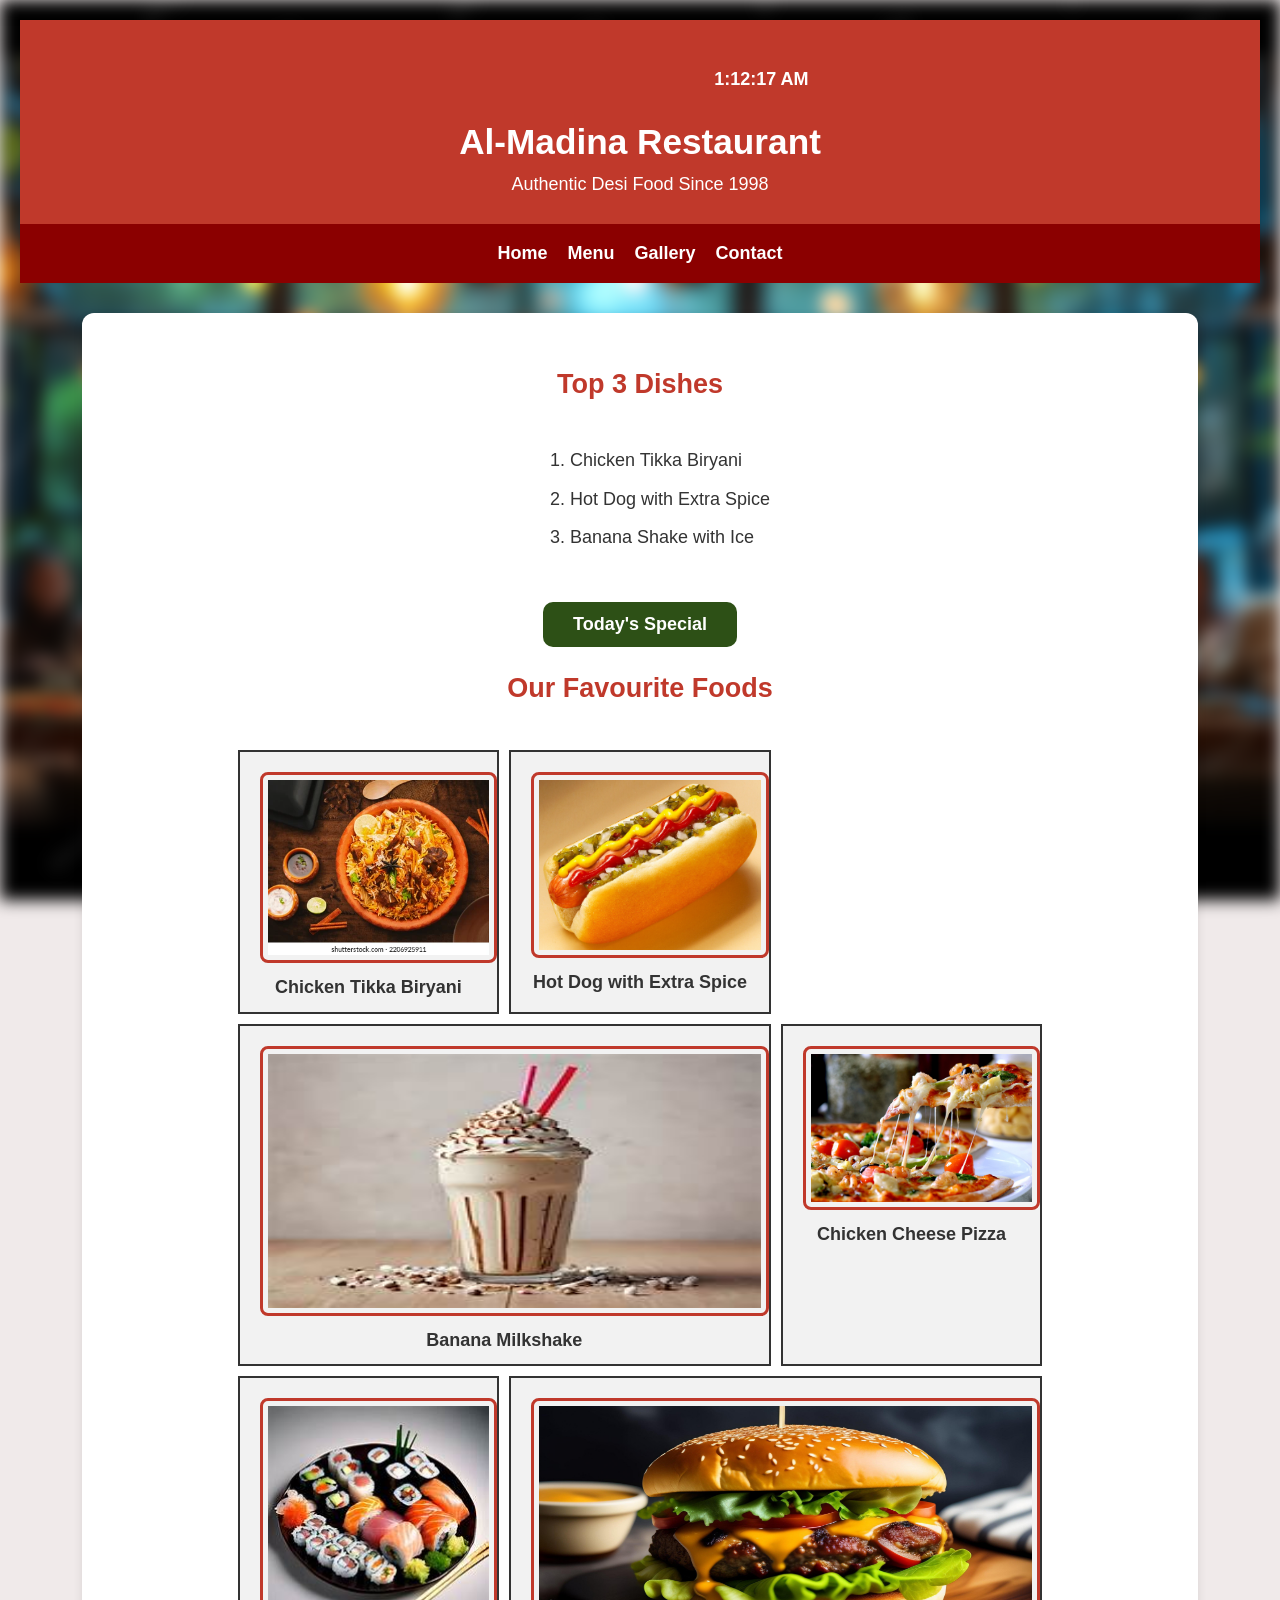
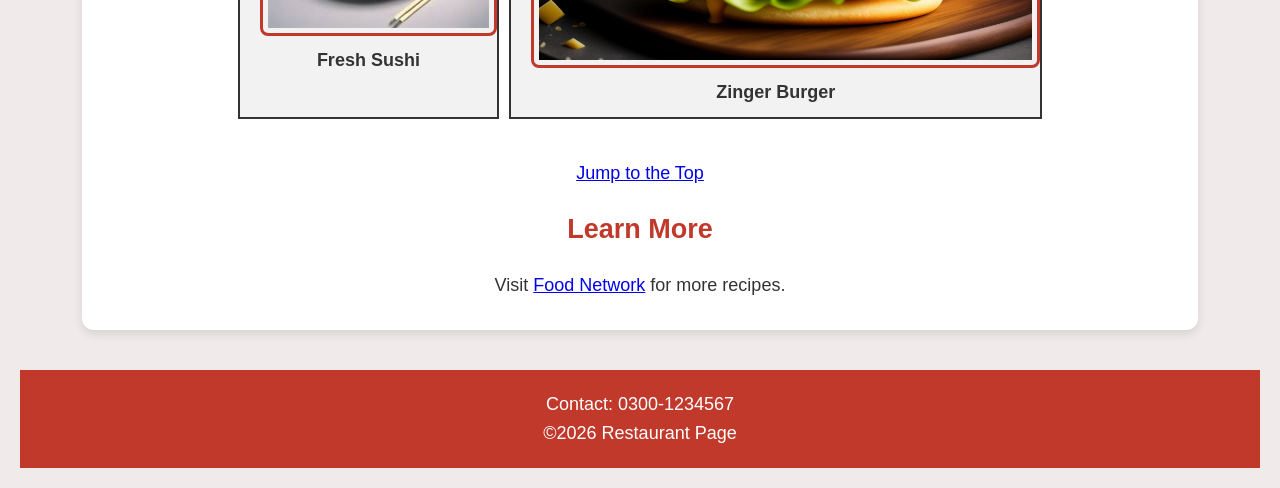
==== commit 454f6f89: "Add files via upload" ====
--- a/index.html
+++ b/index.html
@@ -9,12 +9,13 @@
 </head>
 
 <body>
-    <body id="top">
+
     <a href="#main" class="skip-link">Skip to Main Content</a>
 
     <header>
         <div id="clock"></div>
-        <h1>My favourite Foods</h1>
+        <h1>Al-Madina Restaurant</h1>
+        <p>Authentic Desi Food Since 1998</p>
     </header>
 
     <nav>
@@ -38,52 +39,46 @@
             <p id="specialText"></p>
         </section>
 
+
         <section>
-            <h2>Interactive Food Gallery</h2>
-            <div id="image">
-                Hover over a food image to display it here.
+            <h2>Our Favourite Foods</h2>
+
+            <div class="container">
+
+                <figure>
+                    <img src="Biryani.webp" alt="Chicken Tikka Biryani served with raita">
+                    <figcaption>Chicken Tikka Biryani</figcaption>
+                </figure>
+
+                <figure>
+                    <img src="HotDog.jpg" alt="Hot dog with extra spicy sauce">
+                    <figcaption>Hot Dog with Extra Spice</figcaption>
+                </figure>
+
+                <figure>
+                    <img src="Milkshake.jpg" alt="Banana milkshake served in a glass">
+                    <figcaption>Banana Milkshake</figcaption>
+                </figure>
+
+                <figure>
+                    <img src="pizza-5179939_1280.jpg" alt="Chicken cheese pizza with melted cheese">
+                    <figcaption>Chicken Cheese Pizza</figcaption>
+                </figure>
+
+                <figure>
+                    <img src="OIP.jpg" alt="Fresh sushi pieces on a plate">
+                    <figcaption>Fresh Sushi</figcaption>
+                </figure>
+
+                <figure>
+                    <img src="front-view-tasty-meat-burger-with-cheese-and-salad-free-photo.jpg"
+                        alt="Zinger burger with cheese and salad">
+                    <figcaption>Zinger Burger</figcaption>
+                </figure>
+
             </div>
-            <div class="gallery">
-                <button class="img-btn" onmouseover="upDate(this.children[0])" onmouseout="unDo()"
-                    onfocus="upDate(this.children[0])" onblur="unDo()">
-                    <img class="preview" src="Biryani.webp" alt="Chicken Tikka Biryani">
-                </button>
-
-                <button class="img-btn" onmouseover="upDate(this.children[0])" onmouseout="unDo()"
-                    onfocus="upDate(this.children[0])" onblur="unDo()">
-                    <img class="preview" src="HotDog.jpg" alt="Hot Dog with Extra Spice">
-                </button>
-
-                <button class="img-btn" onmouseover="upDate(this.children[0])" onmouseout="unDo()"
-                    onfocus="upDate(this.children[0])" onblur="unDo()">
-                    <img class="preview" src="Milkshake.jpg" alt="Banana Milkshake">
-                </button>
-
-                <button class="img-btn" onmouseover="upDate(this.children[0])" onmouseout="unDo()"
-                    onfocus="upDate(this.children[0])" onblur="unDo()">
-                    <img class="preview" src="pizza-5179939_1280.jpg" alt="Chicken Cheese Pizza">
-                </button>
-
-                <button class="img-btn" onmouseover="upDate(this.children[0])" onmouseout="unDo()"
-                    onfocus="upDate(this.children[0])" onblur="unDo()">
-                    <img class="preview" src="OIP.jpg" alt="Fresh Sushi">
-                </button>
-
-                <button class="img-btn" onmouseover="upDate(this.children[0])" onmouseout="unDo()"
-                    onfocus="upDate(this.children[0])" onblur="unDo()">
-                    <img class="preview" src="front-view-tasty-meat-burger-with-cheese-and-salad-free-photo.jpg"
-                        alt="Zinger Burger">
-                </button>
-            </div>
-
-            <button class="img-btn" onmouseover="upDate(this.children[0])" onmouseout="unDo()"
-                onfocus="upDate(this.children[0])" onblur="unDo()">
-                <img class="preview" src="Biryani.webp" alt="Chicken Tikka Biryani">
-            </button>
-
             <a href="#top">Jump to the Top</a>
         </section>
-
         <section>
             <h2>Learn More</h2>
             <p>
@@ -101,4 +96,4 @@
     <script src="script.js"></script>
 </body>
 
-</html>
+</html>
--- a/style.css
+++ b/style.css
@@ -670,4 +670,392 @@
 div {
     margin: 10px;
     padding: 10px;
+}
+
+/* ========== 1. RESET + DEFAULT MOBILE FIRST ========== */
+* {
+    box-sizing: border-box;
+}
+
+html {
+    scroll-behavior: smooth;
+    /* default scroll */
+}
+
+body {
+    font-family: Arial, Helvetica, sans-serif;
+    margin: 0;
+    padding: 20px;
+    background-color: white;
+    color: black;
+}
+
+h1 {
+    text-align: center;
+}
+
+.container {
+    display: grid;
+    grid-template-columns: 1fr;
+    /* 1 column for mobile */
+    gap: 10px;
+    /* 10px gap between rows and columns */
+}
+
+figure {
+    border: 2px solid #333;
+    padding: 10px;
+    background-color: #f2f2f2;
+    text-align: center;
+}
+
+figure img {
+    width: 100%;
+    height: auto;
+}
+
+figcaption {
+    margin-top: 8px;
+    font-weight: bold;
+}
+
+/* ========== 2. TABLET VIEW ========== */
+@media screen and (min-width: 772px) {
+    .container {
+        grid-template-columns: 1fr 1fr;
+        /* 2 column grid */
+    }
+
+    figure {
+        border-radius: 50%;
+        /* circular shape */
+        overflow: hidden;
+        /* taake image bhi gol ho jaye */
+    }
+
+    figure:last-child {
+        grid-column: 1 / span 2;
+        /* last figure takes both columns */
+    }
+}
+
+/* ====== 1. RESET + BASE ====== */
+* {
+    margin: 0;
+    padding: 0;
+    box-sizing: border-box;
+}
+
+html {
+    scroll-behavior: smooth;
+}
+
+body {
+    font-family: Arial, Helvetica, sans-serif;
+    font-size: 18px;
+    line-height: 1.6;
+    color: #333;
+    background: #f0eaea;
+}
+
+/* ====== 2. ACCESSIBILITY ====== */
+.skip-link {
+    position: absolute;
+    left: -1000px;
+    background: #000;
+    color: #fff;
+    padding: 10px;
+    text-decoration: none;
+    z-index: 100;
+}
+
+.skip-link:focus {
+    left: 10px;
+    top: 10px;
+}
+
+/* ====== 3. HEADER + NAV ====== */
+header {
+    background: #c0392b;
+    color: #fff;
+    text-align: center;
+    padding: 25px;
+}
+
+#clock {
+    text-align: right;
+    font-weight: bold;
+    margin-bottom: 10px;
+}
+
+h1 {
+    font-size: 2.2rem;
+}
+
+h2 {
+    text-align: center;
+    color: #c0392b;
+    margin: 20px 0;
+}
+
+nav {
+    background: #8b0000;
+}
+
+nav ul {
+    list-style: none;
+    display: flex;
+    justify-content: center;
+    flex-wrap: wrap;
+    gap: 20px;
+    padding: 15px;
+}
+
+nav a {
+    color: #fff;
+    text-decoration: none;
+    font-weight: bold;
+}
+
+nav a:hover,
+nav a:focus {
+    color: gold;
+    outline: 2px solid gold;
+}
+
+/* ====== 4. MAIN + GRID ====== */
+main {
+    width: 90%;
+    max-width: 1200px;
+    margin: 30px auto;
+    background: #fff;
+    padding: 30px;
+    border-radius: 12px;
+    box-shadow: 0 4px 10px rgba(0, 0, 0, .1);
+}
+
+p {
+    text-align: center;
+}
+
+/* MOBILE FIRST: 1 COLUMN */
+.container {
+    display: grid;
+    grid-template-columns: 1fr;
+    gap: 10px;
+}
+
+figure {
+    border: 2px solid #333;
+    padding: 10px;
+    background-color: #f2f2f2;
+    text-align: center;
+}
+
+figure img {
+    width: 100%;
+    height: auto;
+    border-radius: 8px;
+}
+
+figcaption {
+    margin-top: 8px;
+    font-weight: bold;
+}
+
+/* ====== 5. BUTTON + FORM ====== */
+button,
+#specialBtn {
+    background: #2d5016;
+    color: #fff;
+    border: none;
+    padding: 12px 30px;
+    border-radius: 10px;
+    cursor: pointer;
+    font-size: 18px;
+    font-weight: bold;
+    display: block;
+    margin: 20px auto;
+    transition: all 0.3s ease;
+}
+
+button:hover,
+#specialBtn:hover {
+    background: #c0392b;
+    transform: scale(1.05);
+}
+
+#specialText {
+    margin-top: 15px;
+    color: darkgreen;
+    font-weight: bold;
+    text-align: center;
+}
+
+form {
+    max-width: 650px;
+    margin: auto;
+    display: flex;
+    flex-direction: column;
+    gap: 15px;
+}
+
+label {
+    font-weight: bold;
+}
+
+input,
+textarea {
+    width: 100%;
+    padding: 12px;
+    border: 2px solid #ddd;
+    border-radius: 8px;
+}
+
+input:focus,
+textarea:focus {
+    outline: 3px solid #2d5016;
+}
+
+/* ====== 6. FOOTER ====== */
+footer {
+    background: #c0392b;
+    color: #fff;
+    text-align: center;
+    padding: 20px;
+    margin-top: 40px;
+}
+
+/* ====== 7. ASSIGNMENT MEDIA QUERIES ====== */
+
+/* QUERY 1: TABLET 772px */
+@media screen and (min-width: 772px) {
+    .container {
+        grid-template-columns: 1fr 1fr;
+        /* 2 columns */
+    }
+
+    figure {
+        border-radius: 50%;
+        /* circular */
+        overflow: hidden;
+    }
+
+    figure:last-child {
+        grid-column: 1 / span 2;
+        /* last takes 2 columns */
+    }
+}
+
+/* QUERY 2: LARGE SCREEN 992px */
+@media screen and (min-width: 992px) {
+    .container {
+        grid-template-columns: repeat(3, 1fr);
+        /* 3 columns */
+    }
+
+    figure {
+        border-radius: 0;
+        /* remove circle */
+    }
+
+    figure:nth-child(3n) {
+        grid-column: span 2;
+        /* every 3rd takes 2 columns */
+    }
+
+    figure:last-child {
+        grid-column: span 1;
+        /* reset */
+    }
+}
+
+/* QUERY 3: REDUCED MOTION */
+@media (prefers-reduced-motion: reduce) {
+    html {
+        scroll-behavior: auto;
+    }
+
+    * {
+        animation-duration: 0.01ms !important;
+        transition-duration: 0.01ms !important;
+        transform: none !important;
+    }
+}
+
+/* QUERY 4: DARK MODE */
+@media (prefers-color-scheme: dark) {
+    body {
+        background: #121212;
+        color: white;
+    }
+
+    main {
+        background: #1e1e1e;
+    }
+
+    h2 {
+        color: #ffeb3b;
+    }
+
+    figure {
+        background-color: #222;
+        color: #ffeb3b;
+        border-color: black;
+    }
+}
+
+/* ====== 8. MOBILE TWEAKS ====== */
+@media (max-width: 768px) {
+    nav ul {
+        flex-direction: column;
+        gap: 10px;
+    }
+
+    main {
+        width: 95%;
+        padding: 20px;
+    }
+
+    h1 {
+        font-size: 1.8rem;
+    }
+}
+
+.container {
+    display: grid;
+    grid-template-columns: 1fr;
+    gap: 10px;
+}
+
+@media screen and (min-width: 772px) {
+    .container {
+        grid-template-columns: 1fr 1fr;
+    }
+
+    figure {
+        border-radius: 50%;
+    }
+
+    figure:last-child {
+        grid-column: 1 / span 2;
+    }
+}
+
+@media screen and (min-width: 992px) {
+    .container {
+        grid-template-columns: repeat(3, 1fr);
+    }
+
+    figure {
+        border-radius: 0;
+    }
+
+    figure:last-child {
+        grid-column: auto;
+    }
+
+    figure:nth-child(3n) {
+        grid-column: span 2;
+    }
 }
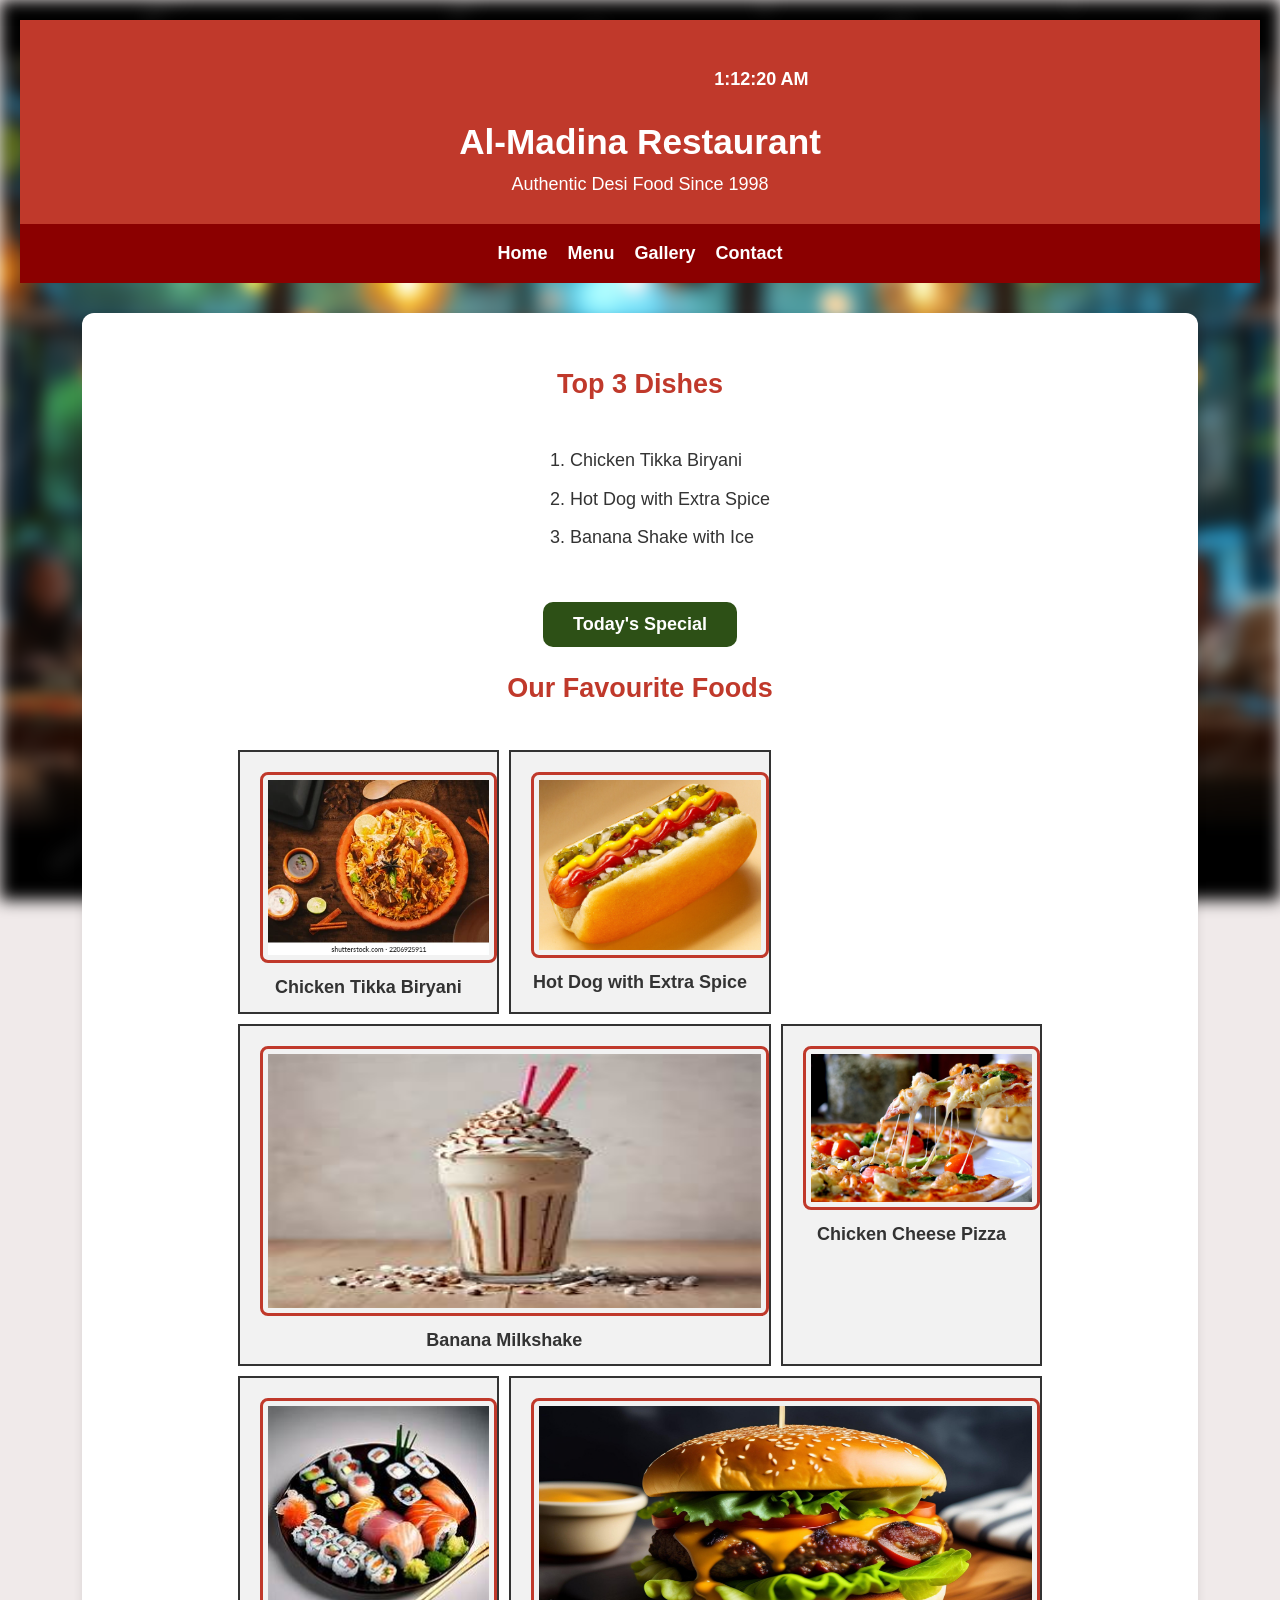
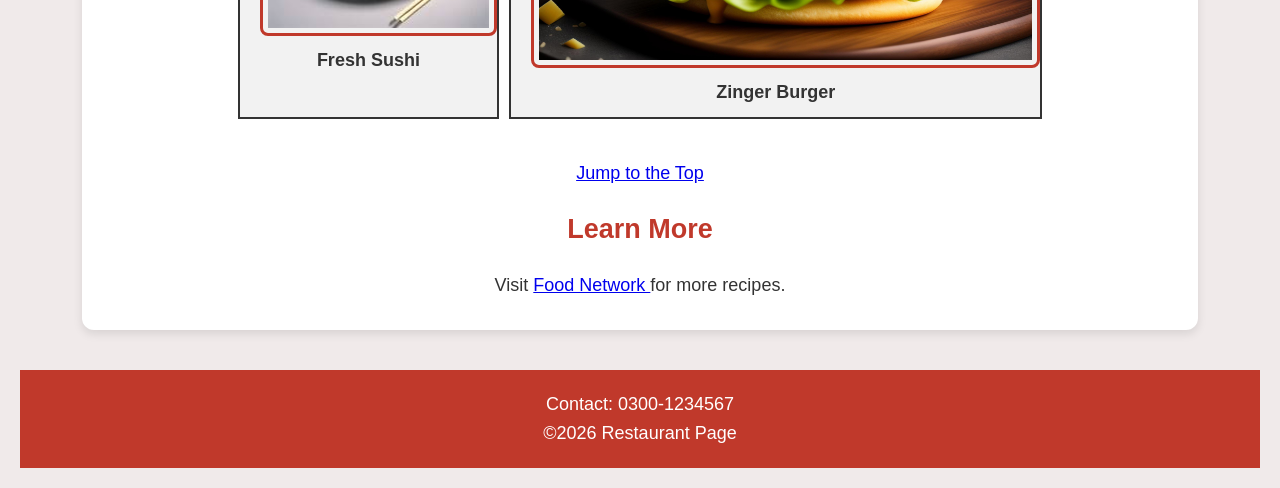
==== commit 40175f5c: "Update index.html" ====
--- a/index.html
+++ b/index.html
@@ -8,7 +8,7 @@
     <link rel="stylesheet" href="style.css">
 </head>
 
-<body>
+<body id="top">
 
     <a href="#main" class="skip-link">Skip to Main Content</a>
 
@@ -81,10 +81,12 @@
         </section>
         <section>
             <h2>Learn More</h2>
-            <p>
-                Visit <a href="https://www.foodnetwork.com" target="_blank" rel="noopener noreferrer">Food Network</a>
-                for more recipes.
-            </p>
+           <p>
+    Visit <a href="https://www.foodnetwork.com" target="_blank" rel="noopener noreferrer">
+        Food Network
+    </a>
+    for more recipes.
+</p>
         </section>
     </main>
 
@@ -96,4 +98,4 @@
     <script src="script.js"></script>
 </body>
 
-</html>+</html>
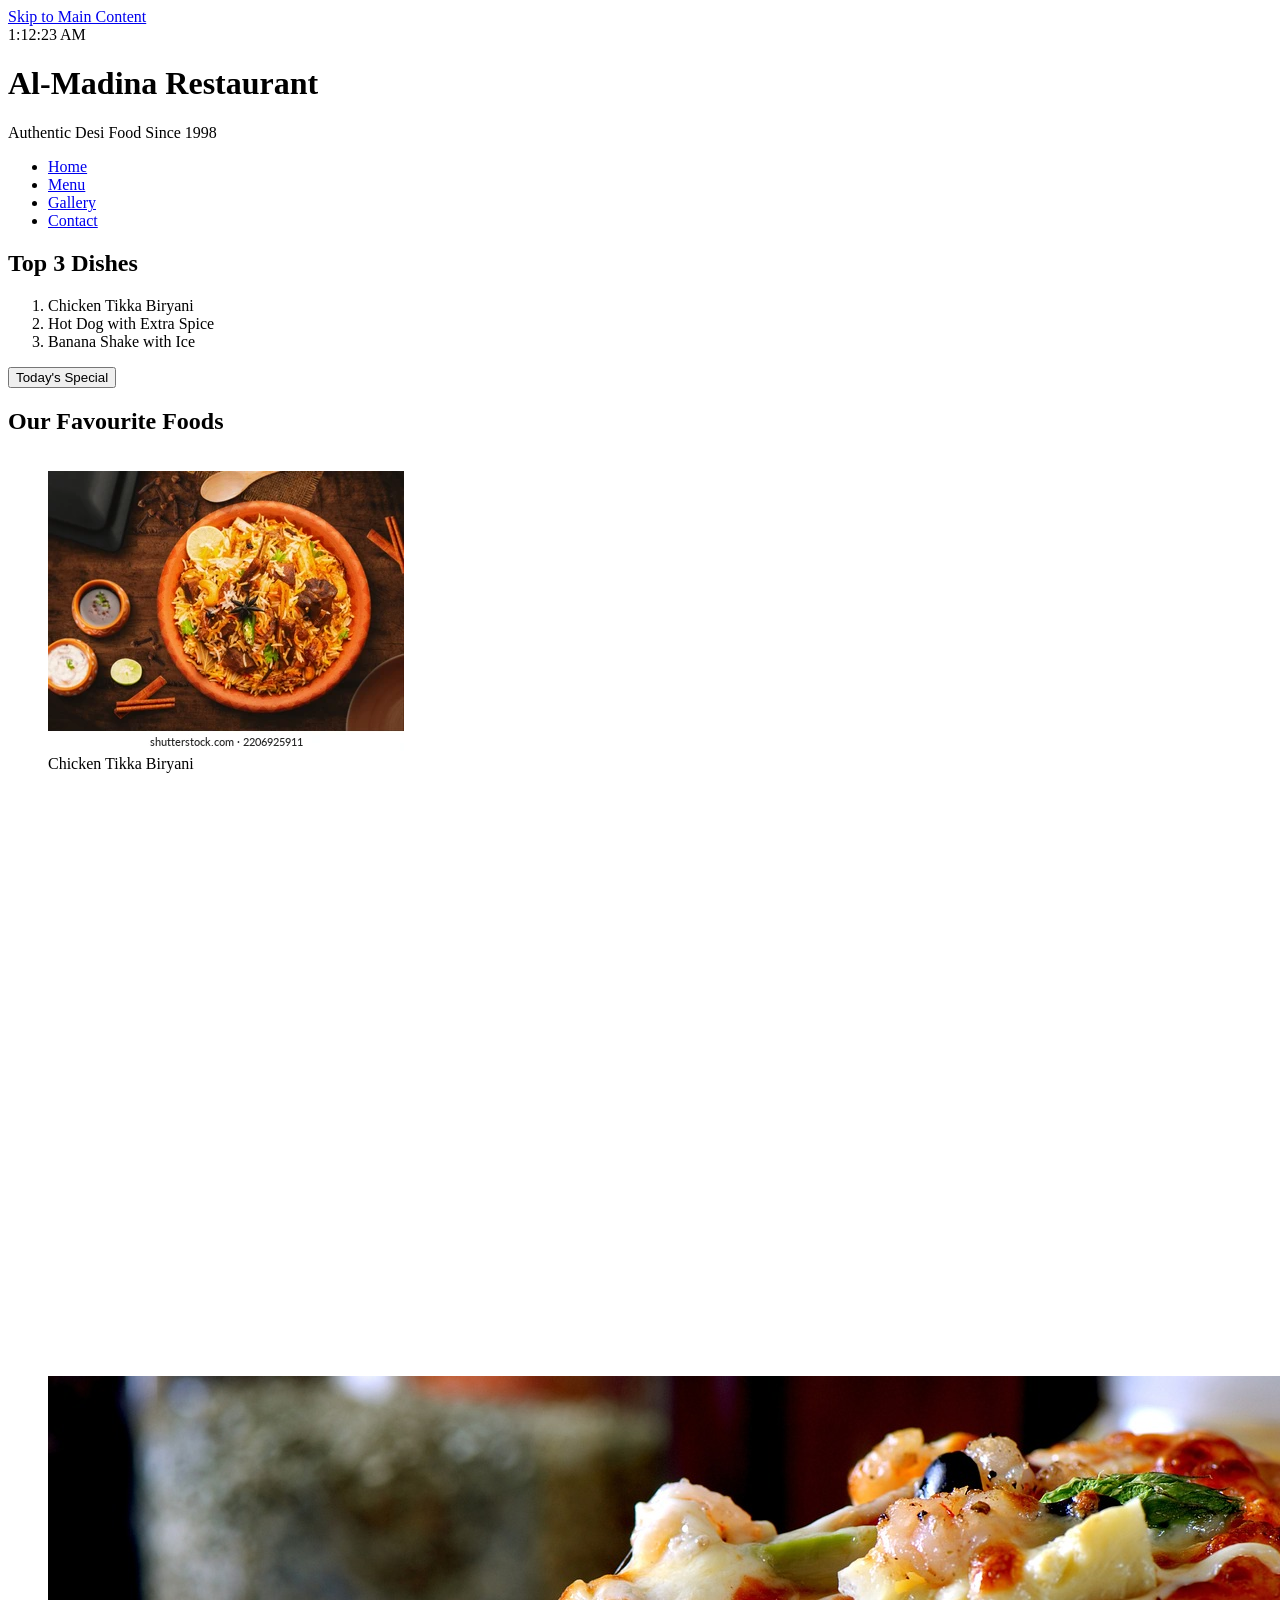
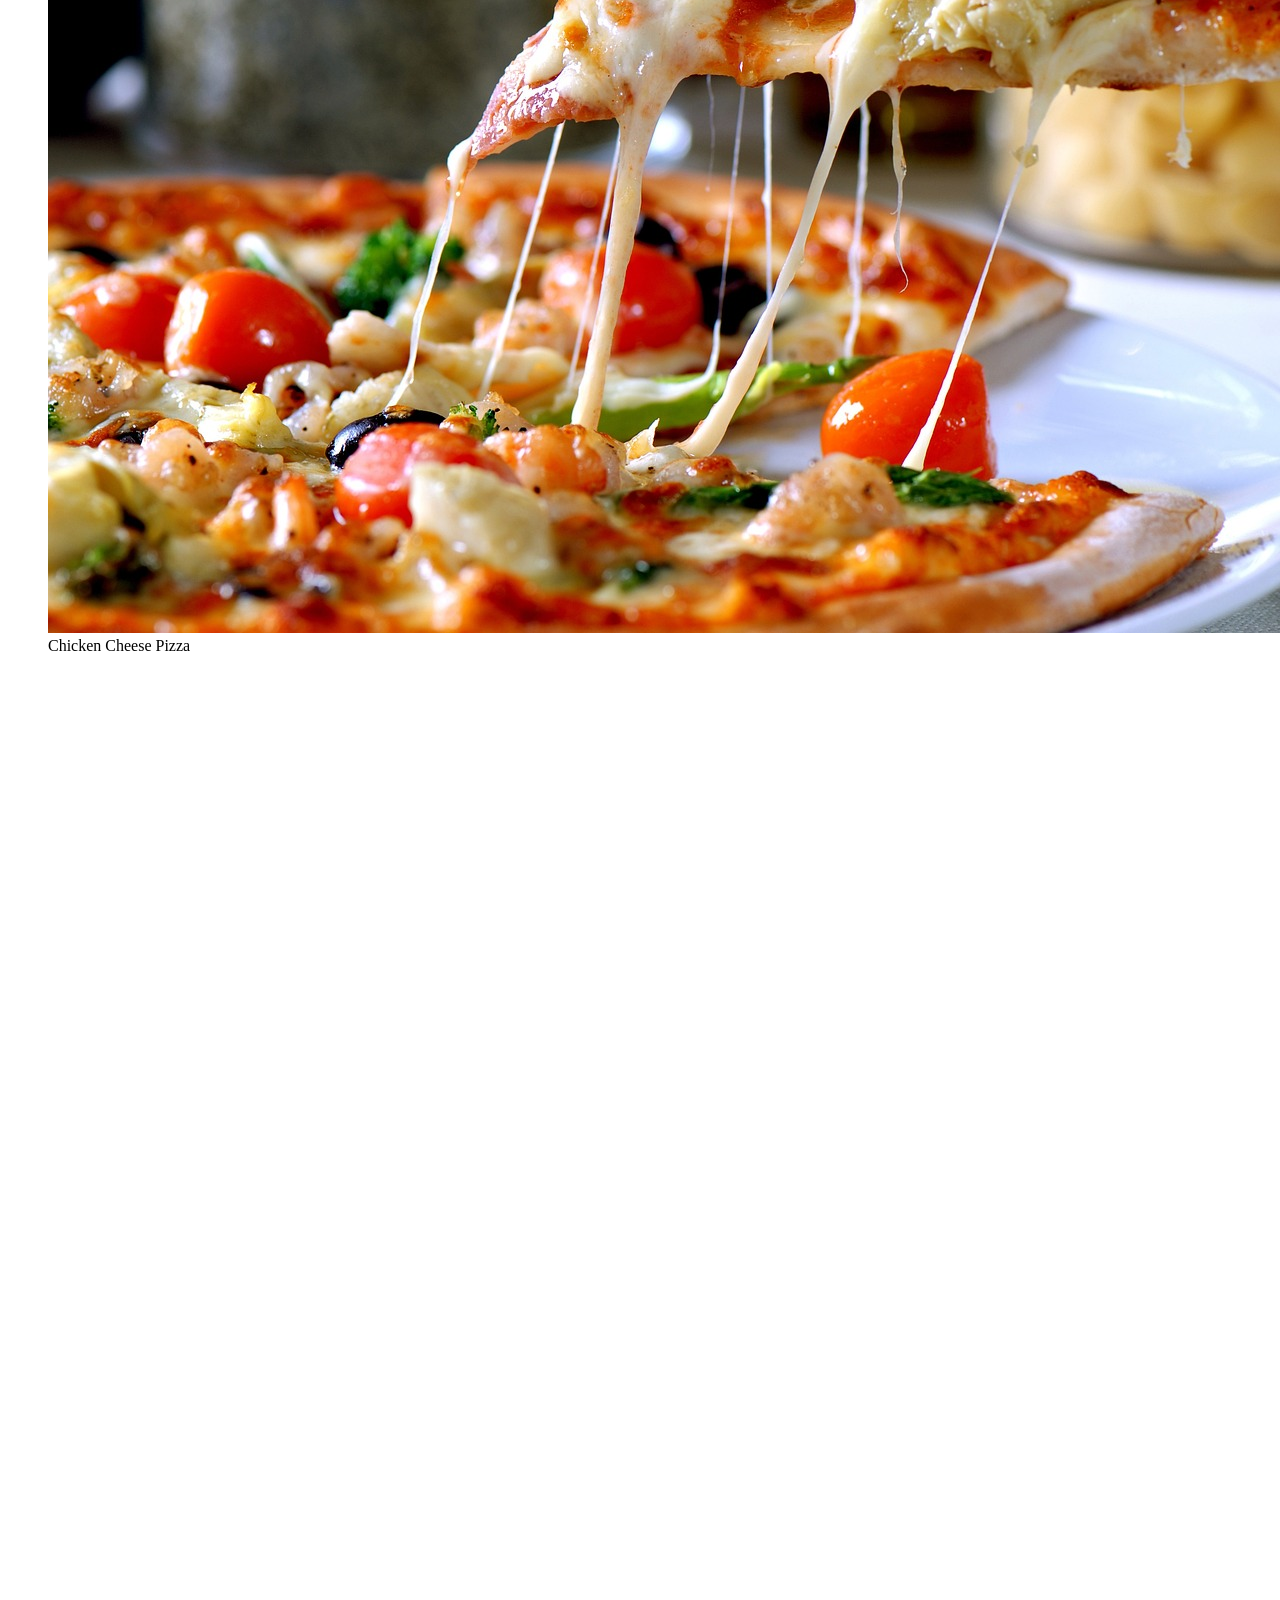
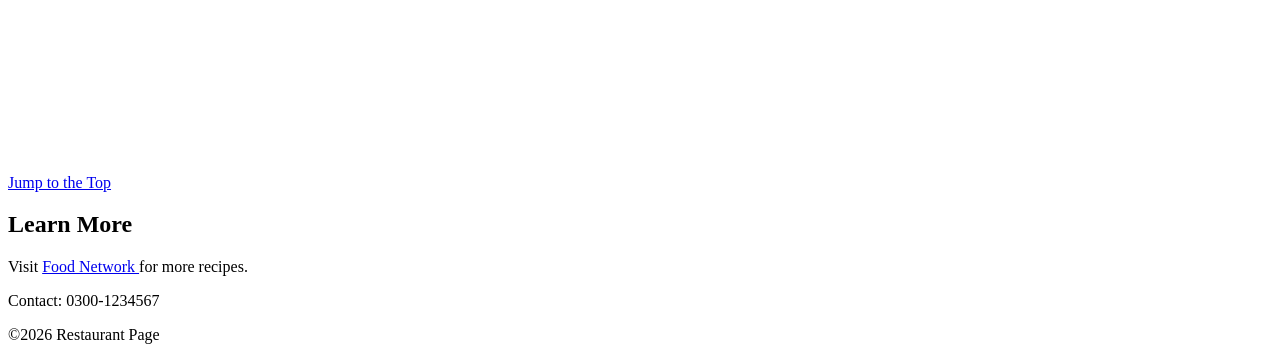
==== commit 575589dc: "Add files via upload" ====
--- a/index.html
+++ b/index.html
@@ -8,94 +8,93 @@
     <link rel="stylesheet" href="style.css">
 </head>
 
-<body id="top">
+<body id="top"></body>
 
-    <a href="#main" class="skip-link">Skip to Main Content</a>
+<a href="#main" class="skip-livnk">Skip to Main Content</a>
 
-    <header>
-        <div id="clock"></div>
-        <h1>Al-Madina Restaurant</h1>
-        <p>Authentic Desi Food Since 1998</p>
-    </header>
+<header>
+    <div id="clock"></div>
+    <h1>Al-Madina Restaurant</h1>
+    <p>Authentic Desi Food Since 1998</p>
+</header>
 
-    <nav>
-        <ul>
-            <li><a href="index.html">Home</a></li>
-            <li><a href="menu.html">Menu</a></li>
-            <li><a href="gallery.html">Gallery</a></li>
-            <li><a href="contact.html">Contact</a></li>
-        </ul>
-    </nav>
+<nav>
+    <ul>
+        <li><a href="index.html">Home</a></li>
+        <li><a href="menu.html">Menu</a></li>
+        <li><a href="gallery.html">Gallery</a></li>
+        <li><a href="contact.html">Contact</a></li>
+    </ul>
+</nav>
 
-    <main id="main">
-        <section>
-            <h2>Top 3 Dishes</h2>
-            <ol>
-                <li>Chicken Tikka Biryani</li>
-                <li>Hot Dog with Extra Spice</li>
-                <li>Banana Shake with Ice</li>
-            </ol>
-            <button id="specialBtn">Today's Special</button>
-            <p id="specialText"></p>
-        </section>
+<main id="main">
+    <section>
+        <h2>Top 3 Dishes</h2>
+        <ol>
+            <li>Chicken Tikka Biryani</li>
+            <li>Hot Dog with Extra Spice</li>
+            <li>Banana Shake with Ice</li>
+        </ol>
+        <button id="specialBtn">Today's Special</button>
+        <p id="specialText"></p>
+    </section>
 
 
-        <section>
-            <h2>Our Favourite Foods</h2>
+    <section>
+        <h2>Our Favourite Foods</h2>
 
-            <div class="container">
+        <div class="container" style="display:grid; grid-template-columns:1fr 1fr 1fr; gap:10px;">
 
-                <figure>
-                    <img src="Biryani.webp" alt="Chicken Tikka Biryani served with raita">
-                    <figcaption>Chicken Tikka Biryani</figcaption>
-                </figure>
+            <figure>
+                <img src="Biryani.webp" alt="Chicken Tikka Biryani served with raita">
+                <figcaption>Chicken Tikka Biryani</figcaption>
+            </figure>
 
-                <figure>
-                    <img src="HotDog.jpg" alt="Hot dog with extra spicy sauce">
-                    <figcaption>Hot Dog with Extra Spice</figcaption>
-                </figure>
+            <figure>
+                <img src="HotDog.jpg" alt="Hot dog with extra spicy sauce">
+                <figcaption>Hot Dog with Extra Spice</figcaption>
+            </figure>
 
-                <figure>
-                    <img src="Milkshake.jpg" alt="Banana milkshake served in a glass">
-                    <figcaption>Banana Milkshake</figcaption>
-                </figure>
+            <figure>
+                <img src="Milkshake.jpg" alt="Banana milkshake served in a glass">
+                <figcaption>Banana Milkshake</figcaption>
+            </figure>
 
-                <figure>
-                    <img src="pizza-5179939_1280.jpg" alt="Chicken cheese pizza with melted cheese">
-                    <figcaption>Chicken Cheese Pizza</figcaption>
-                </figure>
+            <figure>
+                <img src="pizza-5179939_1280.jpg" alt="Chicken cheese pizza with melted cheese">
+                <figcaption>Chicken Cheese Pizza</figcaption>
+            </figure>
 
-                <figure>
-                    <img src="OIP.jpg" alt="Fresh sushi pieces on a plate">
-                    <figcaption>Fresh Sushi</figcaption>
-                </figure>
+            <figure>
+                <img src="OIP.jpg" alt="Fresh sushi pieces on a plate">
+                <figcaption>Fresh Sushi</figcaption>
+            </figure>
 
-                <figure>
-                    <img src="front-view-tasty-meat-burger-with-cheese-and-salad-free-photo.jpg"
-                        alt="Zinger burger with cheese and salad">
-                    <figcaption>Zinger Burger</figcaption>
-                </figure>
+            <figure>
+                <img src="front-view-tasty-meat-burger-with-cheese-and-salad-free-photo.jpg"
+                    alt="Zinger burger with cheese and salad">
+                <figcaption>Zinger Burger</figcaption>
+            </figure>
 
-            </div>
-            <a href="#top">Jump to the Top</a>
-        </section>
-        <section>
-            <h2>Learn More</h2>
-           <p>
-    Visit <a href="https://www.foodnetwork.com" target="_blank" rel="noopener noreferrer">
-        Food Network
-    </a>
-    for more recipes.
-</p>
-        </section>
-    </main>
+        </div>
+        <a href="#top">Jump to the Top</a>
+    </section>
+    <section>
+        <h2>Learn More</h2>
+        <p>
+            Visit <a href="https://www.foodnetwork.com" target="_blank" rel="noopener noreferrer">
+                Food Network
+            </a>
+            for more recipes.
+        </p>
+    </section>
+</main>
 
-    <footer>
-        <p>Contact: 0300-1234567</p>
-        <p>&copy;2026 Restaurant Page</p>
-    </footer>
-
-    <script src="script.js"></script>
+<footer>
+    <p>Contact: 0300-1234567</p>
+    <p>&copy;2026 Restaurant Page</p>
+</footer>
+<script src="script.js"></script>
 </body>
 
-</html>
+</html>
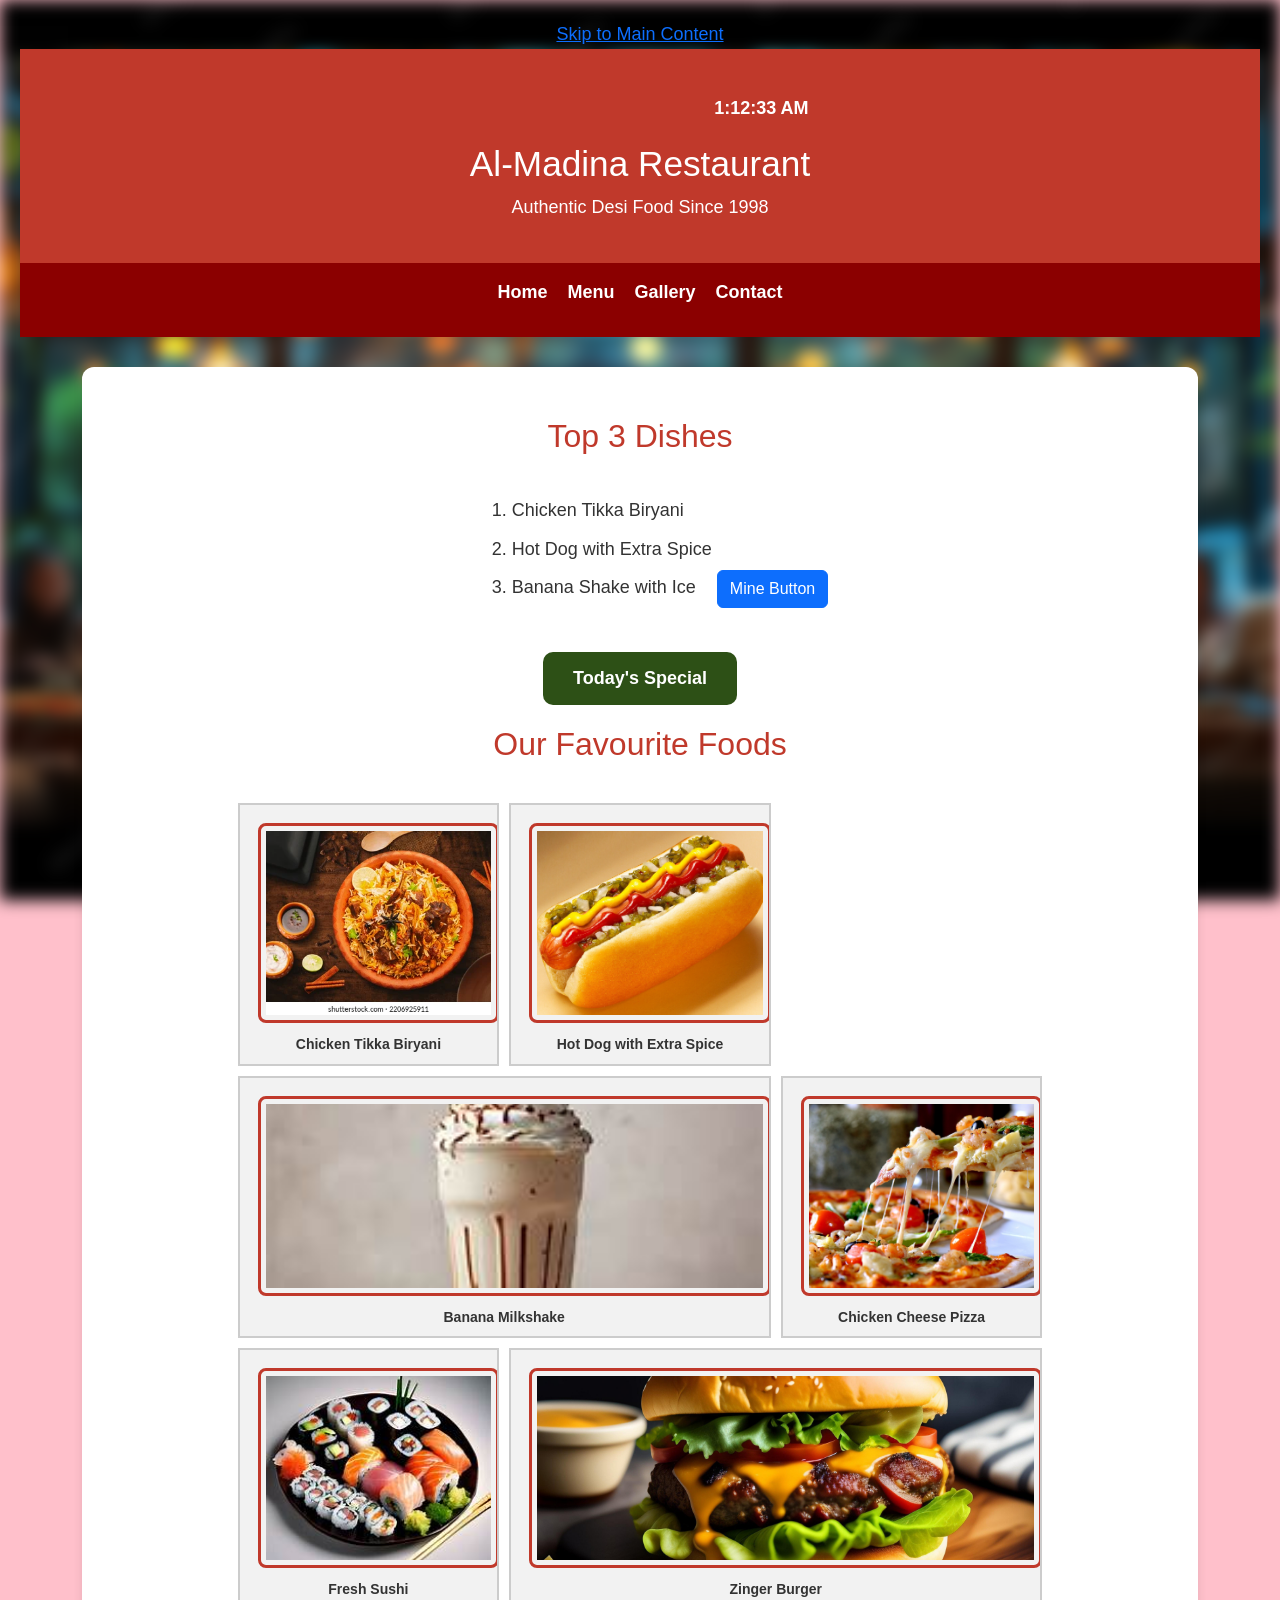
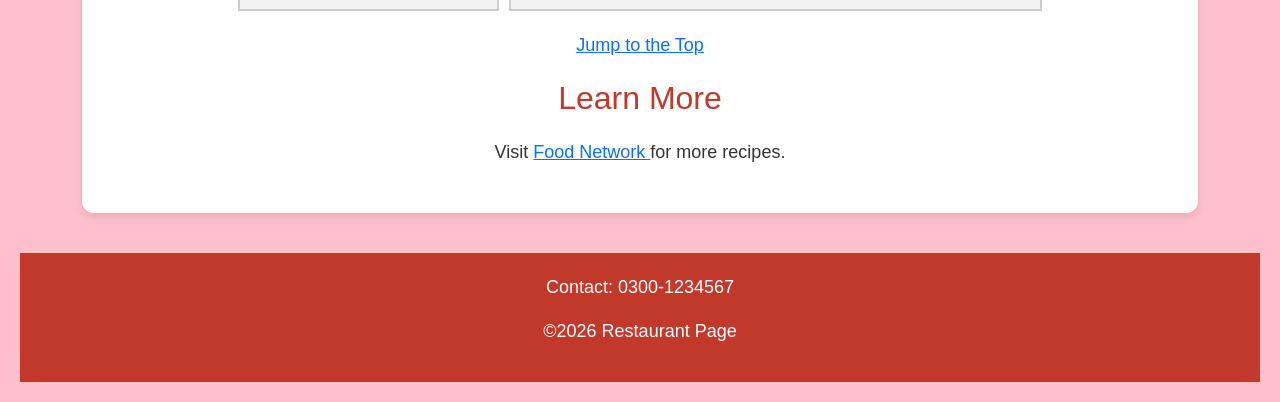
==== commit 64f8e78e: "Update index.html" ====
--- a/index.html
+++ b/index.html
@@ -5,6 +5,7 @@
     <meta charset="UTF-8">
     <meta name="viewport" content="width=device-width, initial-scale=1.0">
     <title>Restaurant Page</title>
+    <link href="https://cdn.jsdelivr.net/npm/bootstrap@5.3.3/dist/css/bootstrap.min.css" rel="stylesheet">
     <link rel="stylesheet" href="style.css">
 </head>
 
@@ -35,6 +36,7 @@
             <li>Hot Dog with Extra Spice</li>
             <li>Banana Shake with Ice</li>
         </ol>
+        <button class="btn btn-primary">Mine Button</button>
         <button id="specialBtn">Today's Special</button>
         <p id="specialText"></p>
     </section>
@@ -97,4 +99,4 @@
 <script src="script.js"></script>
 </body>
 
-</html>+</html>
--- a/style.css
+++ b/style.css
@@ -0,0 +1,1320 @@
+* Clean Restaurant Website CSS */
+
+/* RESET */
+* {
+    margin: 0;
+    padding: 0;
+    box-sizing: border-box;
+}
+
+body {
+    font-family: Arial, Helvetica, sans-serif;
+    background: #f0eaea;
+    color: #333;
+    line-height: 1.6;
+    font-size: 18px;
+}
+
+/* SKIP LINK */
+.skip-link {
+    position: absolute;
+    left: -9999px;
+    background: #000;
+    color: #9f3e2d;
+    padding: 8px;
+    z-index: 100;
+}
+
+.skip-link:focus {
+    left: 10px;
+    top: 10px;
+}
+
+header {
+    background: #c0392b;
+    color: #fff;
+    /* white kar do */
+    text-align: center;
+    width: 100%;
+    padding: 25px;
+}
+
+#clock {
+    text-align: right;
+    font-weight: bold;
+    margin-bottom: 10px;
+}
+
+h1 {
+    font-size: 2.2rem;
+}
+
+h2 {
+    text-align: center;
+    color: #c0392b;
+    margin: 20px 0;
+}
+
+/* NAV */
+nav {
+    display: inline-block;
+    width: 100%;
+    background: #8b0000;
+}
+
+nav ul {
+    list-style-type: none;
+    display: flex;
+    justify-content: center;
+    flex-wrap: wrap;
+    gap: 20px;
+    padding: 15px;
+}
+
+nav li {
+    display: inline-block;
+}
+
+nav a {
+    color: #fff;
+    text-decoration: none;
+    font-weight: bold;
+}
+
+nav a:hover {
+    color: gold;
+}
+
+nav img {
+    width: 10%;
+}
+
+
+main {
+    width: 90%;
+    max-width: 1200px;
+    margin: 30px auto;
+    background: #fff;
+    padding: 30px;
+    border-radius: 12px;
+    box-shadow: 0 4px 10px rgba(0, 0, 0, .1);
+}
+
+p,
+ol {
+    text-align: center;
+}
+
+ol {
+    list-style-position: inside;
+}
+
+
+button,
+#specialBtn {
+    background: #2d5016;
+    color: #fff;
+    border: none;
+    padding: 12px 20px;
+    border-radius: 8px;
+    cursor: pointer;
+}
+
+button:hover,
+#specialBtn:hover {
+    background: #8b0000;
+}
+
+#specialText {
+    margin-top: 15px;
+    color: darkgreen;
+    font-weight: bold;
+}
+
+.grid {
+    display: grid;
+    grid-template-columns: repeat(3, 1fr);
+    /* 3 columns */
+    gap: 20px;
+    margin: 20px 0;
+}
+
+img {
+    max-width: 100%;
+    height: auto;
+    display: block;
+
+    /* Ye 3 add karo */
+    border: 3px solid #c0392b;
+    padding: 5px;
+    border-radius: 12px;
+
+    margin: 10px;
+    /* box model complete karne ke liye */
+}
+
+
+/* MENU */
+.menu-container {
+    display: grid;
+    grid-template-columns: repeat(auto-fit, minmax(250px, 1fr));
+    gap: 20px;
+}
+
+.menu-item {
+    background: #e8f5e9;
+    padding: 20px;
+    border-radius: 10px;
+    text-align: center;
+    font-size: 22px;
+    font-weight: bold;
+    transition: .3s;
+}
+
+.menu-item:hover {
+    background: #c8e6c9;
+    transform: scale(1.03);
+}
+
+/* FORM */
+form {
+    max-width: 650px;
+    margin: auto;
+    display: flex;
+    flex-direction: column;
+    gap: 15px;
+}
+
+label {
+    font-weight: bold;
+}
+
+input,
+textarea {
+    width: 100%;
+    padding: 12px;
+    border: 2px solid #ddd;
+    border-radius: 8px;
+}
+
+input:focus,
+textarea:focus {
+    outline: none;
+    border-color: #2d5016;
+}
+
+/* FOOTER */
+footer {
+    background: #c0392b;
+    color: #fff;
+    text-align: center;
+    padding: 20px;
+    margin-top: 40px;
+}
+
+/* GALLERY GRID - Ye add karna hai */
+.grid {
+    display: grid;
+    grid-template-columns: repeat(2, 1fr);
+    gap: 0.6px;
+    justify-content: center;
+    align-items: center;
+}
+
+.grid img {
+    width: 100%;
+    max-width: 400px;
+    /* Ye add karo - image 400px se zyada badi nahi hogi */
+    height: 250px;
+    object-fit: cover;
+    border-radius: 10px;
+    margin: 0 auto;
+    /* Ye add karo - center me aajayegi */
+}
+
+main {
+    width: 95%;
+    padding: 20px;
+}
+
+h1 {
+    font-size: 1.8rem;
+}
+
+
+
+p {
+    text-align: center;
+}
+
+ol {
+    text-align: left;
+    list-style-position: outside;
+    margin-left: 30px;
+    padding-left: 20px;
+}
+
+ol li {
+    margin-bottom: 10px;
+}
+
+ol {
+    display: inline-block;
+    text-align: left;
+    margin: 20px auto;
+    padding-left: 25px;
+}
+
+section {
+    text-align: center;
+}
+
+ol {
+    text-align: left;
+    list-style-position: outside;
+    margin-left: 40px;
+    padding-left: 20px;
+}
+
+ol li {
+    margin-bottom: 10px;
+}
+
+.menu-grid {
+    display: grid;
+    grid-template-columns: 1fr 1fr;
+    /* 2 columns */
+    gap: 60px;
+    /* Beech me bara gap */
+    margin-top: 30px;
+}
+
+.column {
+    display: flex;
+    flex-direction: column;
+    /* 3 items neeche neeche */
+    gap: 15px;
+    /* items ke beech gap */
+}
+
+.menu-item {
+    background: #f5f5f5;
+    padding: 15px;
+    border-radius: 8px;
+    text-align: center;
+    font-weight: bold;
+    border: 2px solid #c0392b;
+}
+
+.menu-pic {
+    display: block;
+    margin: 0 auto 30px auto;
+    /* center + neeche gap */
+    max-width: 300px;
+    border-radius: 12px;
+}
+
+main>img {
+    display: block;
+    margin: 0 auto 30px auto;
+    /* center kar dega */
+    max-width: 300px;
+    border-radius: 12px;
+}
+
+
+
+/* Today's Special Button */
+#specialBtn {
+    display: block;
+    margin: 20px auto;
+    padding: 12px 30px;
+    background-color: #2d5016;
+    color: white;
+    font-size: 18px;
+    font-weight: bold;
+    border: none;
+    border-radius: 10px;
+    cursor: pointer;
+    transition: all 0.3s ease;
+}
+
+#specialBtn:hover {
+    background-color: #c0392b;
+    transform: scale(1.05);
+}
+
+#specialBtn:active {
+    transform: scale(0.98);
+}
+
+/* RESPONSIVE */
+@media (max-width:768px) {
+    nav {
+        width: 100%;
+        /* Nav full width */
+    }
+
+    nav ul {
+        flex-direction: column;
+        /* Nav tabs neeche neeche */
+        gap: 10px;
+    }
+
+    .grid {
+        grid-template-columns: 1fr;
+        /* Gallery 2 se 1 column */
+        gap: 15px;
+    }
+
+    main {
+        width: 95%;
+        /* Main chota margin */
+        padding: 20px;
+    }
+
+    h1 {
+        font-size: 1.8rem;
+    }
+
+    .menu-container {
+        grid-template-columns: 1fr;
+        /* Menu bhi 1 column */
+    }
+}
+
+body {
+    background-image: url('restaurant-bg.jpg');
+    /* apni pic ka naam */
+    background-size: cover;
+    /* poori screen cover kare */
+    background-position: center;
+    background-attachment: fixed;
+    /* scroll pe move na ho */
+
+    /* Blur ke liye */
+    position: relative;
+}
+
+body::before {
+    content: "";
+    position: fixed;
+    top: 0;
+    left: 0;
+    width: 100%;
+    height: 100%;
+    background-image: url('realistic-photo-blurred-restaurant-background-with-some-people-eating-chefs-waiters-working-high-resolution-superdetail-16k_967785-42317.avif');
+    background-size: cover;
+    background-position: center;
+    filter: blur(8px);
+    /* 8px jitna blur chahiye */
+    z-index: -1;
+    /* content ke peeche chala jaye */
+}
+
+
+img {
+    max-width: 100%;
+    height: auto;
+}
+
+.skip-link {
+    position: absolute;
+    left: -999px;
+    background: black;
+    color: white;
+    padding: 10px;
+    text-decoration: none;
+}
+
+.skip-link:focus {
+    left: 10px;
+    top: 10px;
+}
+
+/* 1. BODY KA MARGIN ZERO */
+body {
+    margin: 0;
+    padding: 0;
+}
+
+/* Interactive Gallery */
+
+#image {
+    width: 80%;
+    max-width: 700px;
+    height: 400px;
+    margin: 20px auto;
+    border: 5px solid #2e7d32;
+    border-radius: 20px;
+    background: #ddd;
+    background-size: cover;
+    background-position: center;
+    display: flex;
+    justify-content: center;
+    align-items: center;
+    color: white;
+    font-size: 28px;
+    font-weight: bold;
+    text-shadow: 2px 2px 6px black;
+}
+
+.gallery {
+    display: flex;
+    justify-content: center;
+    flex-wrap: wrap;
+    gap: 20px;
+    margin-top: 20px;
+}
+
+.preview {
+    width: 170px;
+    height: 120px;
+    object-fit: cover;
+    border-radius: 15px;
+    border: 4px solid white;
+    cursor: pointer;
+    transition: 0.3s;
+}
+
+.preview:hover {
+    transform: scale(1.08);
+    border-color: orange;
+}
+
+/* KEYBOARD FOCUS KE LIYE - YE ZAROORI HAI */
+.preview:focus {
+    border: 5px solid red !important;
+    /* Tab karne pe red border */
+    outline: none;
+    transform: scale(1.08);
+}
+
+/* Tab se #image div pe bhi focus na jaye */
+#image:focus {
+    outline: 3px dashed #2e7d32;
+}
+
+/* KEYBOARD FOCUS KE LIYE */
+.preview:focus {
+    border: 5px solid red !important;
+    outline: none;
+    transform: scale(1.05);
+}
+
+#image {
+    line-height: 400px;
+    /* text center karne ke liye */
+}
+
+#image {
+    width: 500px;
+    height: 400px;
+    border: 2px solid black;
+    background-size: cover;
+    background-position: center;
+    text-align: center;
+    line-height: 400px;
+    margin: 20px auto;
+    color: white;
+    background-color: #8e68ff;
+    font-size: 20px;
+}
+
+.preview {
+    width: 15%;
+    margin: 10px;
+    border: 2px solid black;
+    cursor: pointer;
+}
+
+.preview:focus {
+    border: 5px solid red !important;
+    outline: none;
+    transform: scale(1.05);
+}
+
+.skip-link {
+    position: absolute;
+    left: -1000px;
+}
+
+.skip-link:focus {
+    left: 10px;
+}
+
+.img-btn {
+    border: none;
+    background: none;
+    padding: 0;
+    margin: 5px;
+    cursor: pointer;
+}
+
+.img-btn:focus.preview {
+    border: 5px solid red !important;
+    outline: none;
+    transform: scale(1.1);
+}
+
+.preview {
+    width: 100px;
+    height: 100px;
+    border: 2px solid black;
+}
+
+.preview-link:focus {
+    outline: 5px solid red;
+}
+
+.preview-link {
+    display: inline-block;
+    margin: 5px;
+}
+
+#image {
+    width: 500px;
+    height: 300px;
+    border: 3px solid black;
+    background-size: cover;
+    background-position: center;
+    text-align: center;
+    line-height: 300px;
+    font-size: 20px;
+    color: white;
+    background-color: purple;
+    margin: 20px auto;
+}
+
+.food-btn {
+    border: 5px solid gray;
+    background: white;
+    padding: 5px;
+    margin: 10px;
+}
+
+.food-btn:focus {
+    border: 5px solid red;
+    /* Tab pe ye lal ho jayega */
+    outline: none;
+}
+
+.food-btn img {
+    width: 120px;
+    height: 120px;
+}
+
+/* Query #1: Tablet View */
+@media screen and (min-width: 772px) {
+
+    /* divs ko 45% karna hai + side by side laana hai */
+    div {
+        width: 45%;
+        display: inline-block;
+        /* is liye bola tha "sirf width change nahi karni" */
+        margin: 2%;
+        /* thora gap dene ke liye */
+        box-sizing: border-box;
+    }
+
+    /* images ki height limit */
+    img {
+        max-height: 30vh;
+        /* viewport height ka 30% */
+        width: auto;
+        /* image kharab na ho */
+    }
+}
+
+
+/* Query #2: Large Screen View */
+@media screen and (min-width: 998px) {
+
+    /* divs ko 30% karna hai */
+    div {
+        width: 30%;
+    }
+
+}
+
+html {
+    scroll-behavior: smooth;
+}
+
+/* aap ka pehle wala code yahan se shuru hoga */
+
+html {
+    scroll-behavior: smooth;
+    /* Jump to top smooth */
+}
+
+body {
+    font-family: Arial, sans-serif;
+    margin: 0;
+    background: url('restaurant-bg.jpg') no-repeat center center fixed;
+    /* aap ki blur bg */
+    background-size: cover;
+    text-align: center;
+}
+
+.container,
+main {
+    background: rgba(255, 255, 255, 0.9);
+    width: 80%;
+    margin: 20px auto;
+    padding: 20px;
+    border-radius: 10px;
+}
+
+/* Basic Colors Section - 772px aur 998px wali grading */
+div {
+    margin: 10px;
+    padding: 10px;
+}
+
+/* ========== 1. RESET + DEFAULT MOBILE FIRST ========== */
+* {
+    box-sizing: border-box;
+}
+
+html {
+    scroll-behavior: smooth;
+    /* default scroll */
+}
+
+body {
+    font-family: Arial, Helvetica, sans-serif;
+    margin: 0;
+    padding: 20px;
+    background-color: white;
+    color: black;
+}
+
+h1 {
+    text-align: center;
+}
+
+.container {
+    display: grid;
+    grid-template-columns: 1fr;
+    /* 1 column for mobile */
+    gap: 10px;
+    /* 10px gap between rows and columns */
+}
+
+figure {
+    border: 2px solid #333;
+    padding: 10px;
+    background-color: #f2f2f2;
+    text-align: center;
+}
+
+figure img {
+    width: 100%;
+    height: 200px;
+}
+
+figcaption {
+    margin-top: 8px;
+    font-weight: bold;
+}
+
+/* ========== 2. TABLET VIEW ========== */
+@media screen and (min-width: 772px) {
+    .container {
+        grid-template-columns: 1fr 1fr;
+        /* 2 column grid */
+    }
+
+    figure {
+        border-radius: 50%;
+        /* circular shape */
+        overflow: hidden;
+        /* taake image bhi gol ho jaye */
+    }
+
+    figure:last-child {
+        grid-column: 1 / span 2;
+        /* last figure takes both columns */
+    }
+}
+
+/* ====== 1. RESET + BASE ====== */
+* {
+    margin: 0;
+    padding: 0;
+    box-sizing: border-box;
+}
+
+html {
+    scroll-behavior: smooth;
+}
+
+body {
+    font-family: Arial, Helvetica, sans-serif;
+    font-size: 18px;
+    line-height: 1.6;
+    color: #333;
+    background: #f0eaea;
+}
+
+.skip-link {
+    position: absolute;
+    left: -1000px;
+    background: black;
+    color: white;
+    padding: 10px;
+    text-decoration: none;
+    z-index: 100;
+}
+
+.skip-link:focus {
+    left: 10px;
+    top: 10px;
+}
+
+/* MOBILE FIRST */
+.grid {
+    display: grid;
+    grid-template-columns: 1fr;
+    gap: 10px;
+}
+
+figure {
+    border: 3px solid #333;
+    padding: 10px;
+    background: #f2f2f2;
+    text-align: center;
+}
+
+/* ====== 3. HEADER + NAV ====== */
+header {
+    background: #c0392b;
+    color: #fff;
+    text-align: center;
+    padding: 25px;
+}
+
+#clock {
+    text-align: right;
+    font-weight: bold;
+    margin-bottom: 10px;
+}
+
+h1 {
+    font-size: 2.2rem;
+}
+
+h2 {
+    text-align: center;
+    color: #c0392b;
+    margin: 20px 0;
+}
+
+nav {
+    background: #8b0000;
+}
+
+nav ul {
+    list-style: none;
+    display: flex;
+    justify-content: center;
+    flex-wrap: wrap;
+    gap: 20px;
+    padding: 15px;
+}
+
+nav a {
+    color: #fff;
+    text-decoration: none;
+    font-weight: bold;
+}
+
+nav a:hover,
+nav a:focus {
+    color: gold;
+    outline: 2px solid gold;
+}
+
+/* ====== 4. MAIN + GRID ====== */
+main {
+    width: 90%;
+    max-width: 1200px;
+    margin: 30px auto;
+    background: #fff;
+    padding: 30px;
+    border-radius: 12px;
+    box-shadow: 0 4px 10px rgba(0, 0, 0, .1);
+}
+
+p {
+    text-align: center;
+}
+
+/* MOBILE FIRST: 1 COLUMN */
+.container {
+    display: grid;
+    grid-template-columns: 1fr;
+    gap: 10px;
+}
+
+figure {
+    border: 2px solid #333;
+    padding: 10px;
+    background-color: #f2f2f2;
+    text-align: center;
+}
+
+figure img {
+    width: 100%;
+    height: 200px;
+    border-radius: 8px;
+}
+
+figcaption {
+    margin-top: 8px;
+    font-weight: bold;
+}
+
+/* ====== 5. BUTTON + FORM ====== */
+button,
+#specialBtn {
+    background: #2d5016;
+    color: #fff;
+    border: none;
+    padding: 12px 30px;
+    border-radius: 10px;
+    cursor: pointer;
+    font-size: 18px;
+    font-weight: bold;
+    display: block;
+    margin: 20px auto;
+    transition: all 0.3s ease;
+}
+
+button:hover,
+#specialBtn:hover {
+    background: #c0392b;
+    transform: scale(1.05);
+}
+
+#specialText {
+    margin-top: 15px;
+    color: darkgreen;
+    font-weight: bold;
+    text-align: center;
+}
+
+form {
+    max-width: 650px;
+    margin: auto;
+    display: flex;
+    flex-direction: column;
+    gap: 15px;
+}
+
+label {
+    font-weight: bold;
+}
+
+input,
+textarea {
+    width: 100%;
+    padding: 12px;
+    border: 2px solid #ddd;
+    border-radius: 8px;
+}
+
+input:focus,
+textarea:focus {
+    outline: 3px solid #2d5016;
+}
+
+/* ====== 6. FOOTER ====== */
+footer {
+    background: #c0392b;
+    color: #fff;
+    text-align: center;
+    padding: 20px;
+    margin-top: 40px;
+}
+
+* {
+    margin: 0;
+    padding: 0;
+    box-sizing: border-box;
+}
+
+body {
+    font-family: Arial;
+    background: #f5f5f5;
+}
+
+/* YE LAZMI HAI */
+.container {
+    display: grid;
+    grid-template-columns: 1fr;
+    gap: 15px;
+    padding: 20px;
+    max-width: 900px;
+    margin: 20px auto;
+    background: white;
+}
+
+figure {
+    border: 2px solid #ccc;
+    padding: 8px;
+    text-align: center;
+}
+
+figure img {
+    width: 100%;
+    height: 180px;
+    object-fit: cover;
+}
+
+figcaption {
+    font-size: 14px;
+    margin-top: 5px;
+}
+
+/* 772px - 2 COLUMN + GOL */
+@media screen and (min-width: 772px) {
+    .container {
+        grid-template-columns: 1fr 1fr;
+    }
+
+    figure {
+        border-radius: 50%;
+        overflow: hidden;
+    }
+
+    figure:last-child {
+        grid-column: 1 / span 2;
+    }
+}
+
+/* 992px - 3 COLUMN + HAR 3RD DOUBLE */
+@media screen and (min-width: 992px) {
+    .container {
+        grid-template-columns: repeat(3, 1fr);
+    }
+
+    figure {
+        border-radius: 0;
+    }
+
+    figure:nth-child(3n) {
+        grid-column: span 2;
+    }
+
+    figure:last-child {
+        grid-column: span 1;
+    }
+}
+
+* {
+    box-sizing: border-box;
+}
+
+body {
+    font-family: Arial;
+    margin: 0;
+    padding: 20px;
+}
+
+/* MOBILE - 1 COLUMN */
+.container {
+    display: grid;
+    grid-template-columns: 1fr;
+    gap: 15px;
+    max-width: 1000px;
+    margin: 0 auto;
+}
+
+figure {
+    border: 2px solid #ddd;
+    padding: 8px;
+    margin: 0;
+    text-align: center;
+}
+
+figure img {
+    width: 100%;
+    height: 200px;
+    object-fit: cover;
+}
+
+/* TABLET 772px - 2 COLUMN + GOL + LAST FULL */
+@media screen and (min-width: 772px) {
+    .container {
+        grid-template-columns: 1fr 1fr;
+    }
+
+    figure {
+        border-radius: 50%;
+        overflow: hidden;
+    }
+
+    figure:last-child {
+        grid-column: 1 / 3;
+    }
+}
+
+/* DESKTOP 992px - 3 COLUMN + HAR 3RD DOUBLE */
+@media screen and (min-width: 992px) {
+    .container {
+        grid-template-columns: repeat(3, 1fr);
+    }
+
+    figure {
+        border-radius: 0;
+    }
+
+    figure:nth-child(3n) {
+        grid-column: span 2;
+    }
+
+    figure:last-child {
+        grid-column: span 1;
+    }
+}
+
+/* DARK MODE */
+@media (prefers-color-scheme: dark) {
+    body {
+        background: #121212;
+        color: white;
+    }
+
+    figure {
+        background: #222;
+        border-color: #444;
+    }
+}
+
+body {
+    background: pink !important;
+}
+
+* {
+    box-sizing: border-box;
+}
+
+body {
+    font-family: Arial;
+    padding: 20px;
+}
+
+.container {
+    display: grid;
+    grid-template-columns: 1fr;
+    /* MOBILE: 1 COLUMN */
+    gap: 15px;
+    max-width: 1200px;
+    margin: 0 auto;
+}
+
+figure {
+    border: 2px solid #ccc;
+    padding: 8px;
+    text-align: center;
+    margin: 0;
+}
+
+figure img {
+    width: 100%;
+    height: 200px;
+    /* SAB KI HEIGHT BARABAR */
+    object-fit: cover;
+    /* CROPPED FIT */
+}
+
+figcaption {
+    font-weight: bold;
+    margin-top: 8px;
+}
+
+/* TABLET 772px: 2 COLUMN + GOL + LAST WALI FULL */
+@media screen and (min-width: 772px) {
+    .container {
+        grid-template-columns: 1fr 1fr;
+    }
+
+    figure {
+        border-radius: 50%;
+        overflow: hidden;
+    }
+
+    /* GOL */
+    figure:last-child {
+        grid-column: 1 / 3;
+    }
+
+    /* ZINGER LAST FULL */
+}
+
+/* DESKTOP 992px: 3 COLUMN + HAR 3RD WALI DOUBLE */
+@media screen and (min-width: 992px) {
+    .container {
+        grid-template-columns: repeat(3, 1fr);
+    }
+
+    figure {
+        border-radius: 0;
+    }
+
+    /* PHIR SE SQUARE */
+    figure:nth-child(3n) {
+        grid-column: span 2;
+    }
+
+    /* 3RD, 6TH DOUBLE */
+    figure:last-child {
+        grid-column: span 1;
+    }
+
+    /* LAST NORMAL */
+}
+
+/* DARK MODE */
+@media (prefers-color-scheme: dark) {
+    body {
+        background: #121212;
+        color: white;
+    }
+
+    figure {
+        background: #222;
+        border-color: #444;
+    }
+}
+
+
+* {
+    box-sizing: border-box;
+}
+
+body {
+    font-family: Arial;
+    padding: 20px;
+}
+
+.container {
+    display: grid;
+    grid-template-columns: 1fr;
+    /* MOBILE: 1 COLUMN */
+    gap: 15px;
+    max-width: 1200px;
+    margin: 0 auto;
+}
+
+figure {
+    border: 2px solid #ccc;
+    padding: 8px;
+    text-align: center;
+    margin: 0;
+}
+
+figure img {
+    width: 100%;
+    height: 200px;
+    /* SAB KI HEIGHT BARABAR */
+    object-fit: cover;
+    /* CROPPED FIT */
+}
+
+figcaption {
+    font-weight: bold;
+    margin-top: 8px;
+}
+
+/* TABLET 772px: 2 COLUMN + GOL + LAST WALI FULL */
+@media screen and (min-width: 772px) {
+    .container {
+        grid-template-columns: 1fr 1fr;
+    }
+
+    figure {
+        border-radius: 50%;
+        overflow: hidden;
+    }
+
+    /* GOL */
+    figure:last-child {
+        grid-column: 1 / 3;
+    }
+
+    /* ZINGER LAST FULL */
+}
+
+/* DESKTOP 992px: 3 COLUMN + HAR 3RD WALI DOUBLE */
+@media screen and (min-width: 992px) {
+    .container {
+        grid-template-columns: repeat(3, 1fr);
+    }
+
+    figure {
+        border-radius: 0;
+    }
+
+    /* PHIR SE SQUARE */
+    figure:nth-child(3n) {
+        grid-column: span 2;
+    }
+
+    /* 3RD, 6TH DOUBLE */
+    figure:last-child {
+        grid-column: span 1;
+    }
+
+    /* LAST NORMAL */
+}
+
+/* DARK MODE */
+@media (prefers-color-scheme: dark) {
+    body {
+        background: #121212;
+        color: white;
+    }
+
+    figure {
+        background: #222;
+        border-color: #444;
+    }
+}
+
+@media screen and (min-width: 772px) {
+    .container {
+        grid-template-columns: 1fr 1fr;
+    }
+
+    figure {
+        border-radius: 50%;
+        overflow: hidden;
+    }
+
+    /* YE ADD KARO */
+    figure:last-child {
+        grid-column: 1 / 3;
+    }
+
+    /* LAST FULL */
+}
+
+@media screen and (min-width: 992px) {
+    .container {
+        grid-template-columns: repeat(3, 1fr);
+    }
+
+    figure {
+        border-radius: 0;
+    }
+
+    /* WAPIS SQUARE */
+    figure:nth-child(3n) {
+        grid-column: span 2;
+    }
+
+    /* 3RD AUR 6TH DOUBLE */
+}
